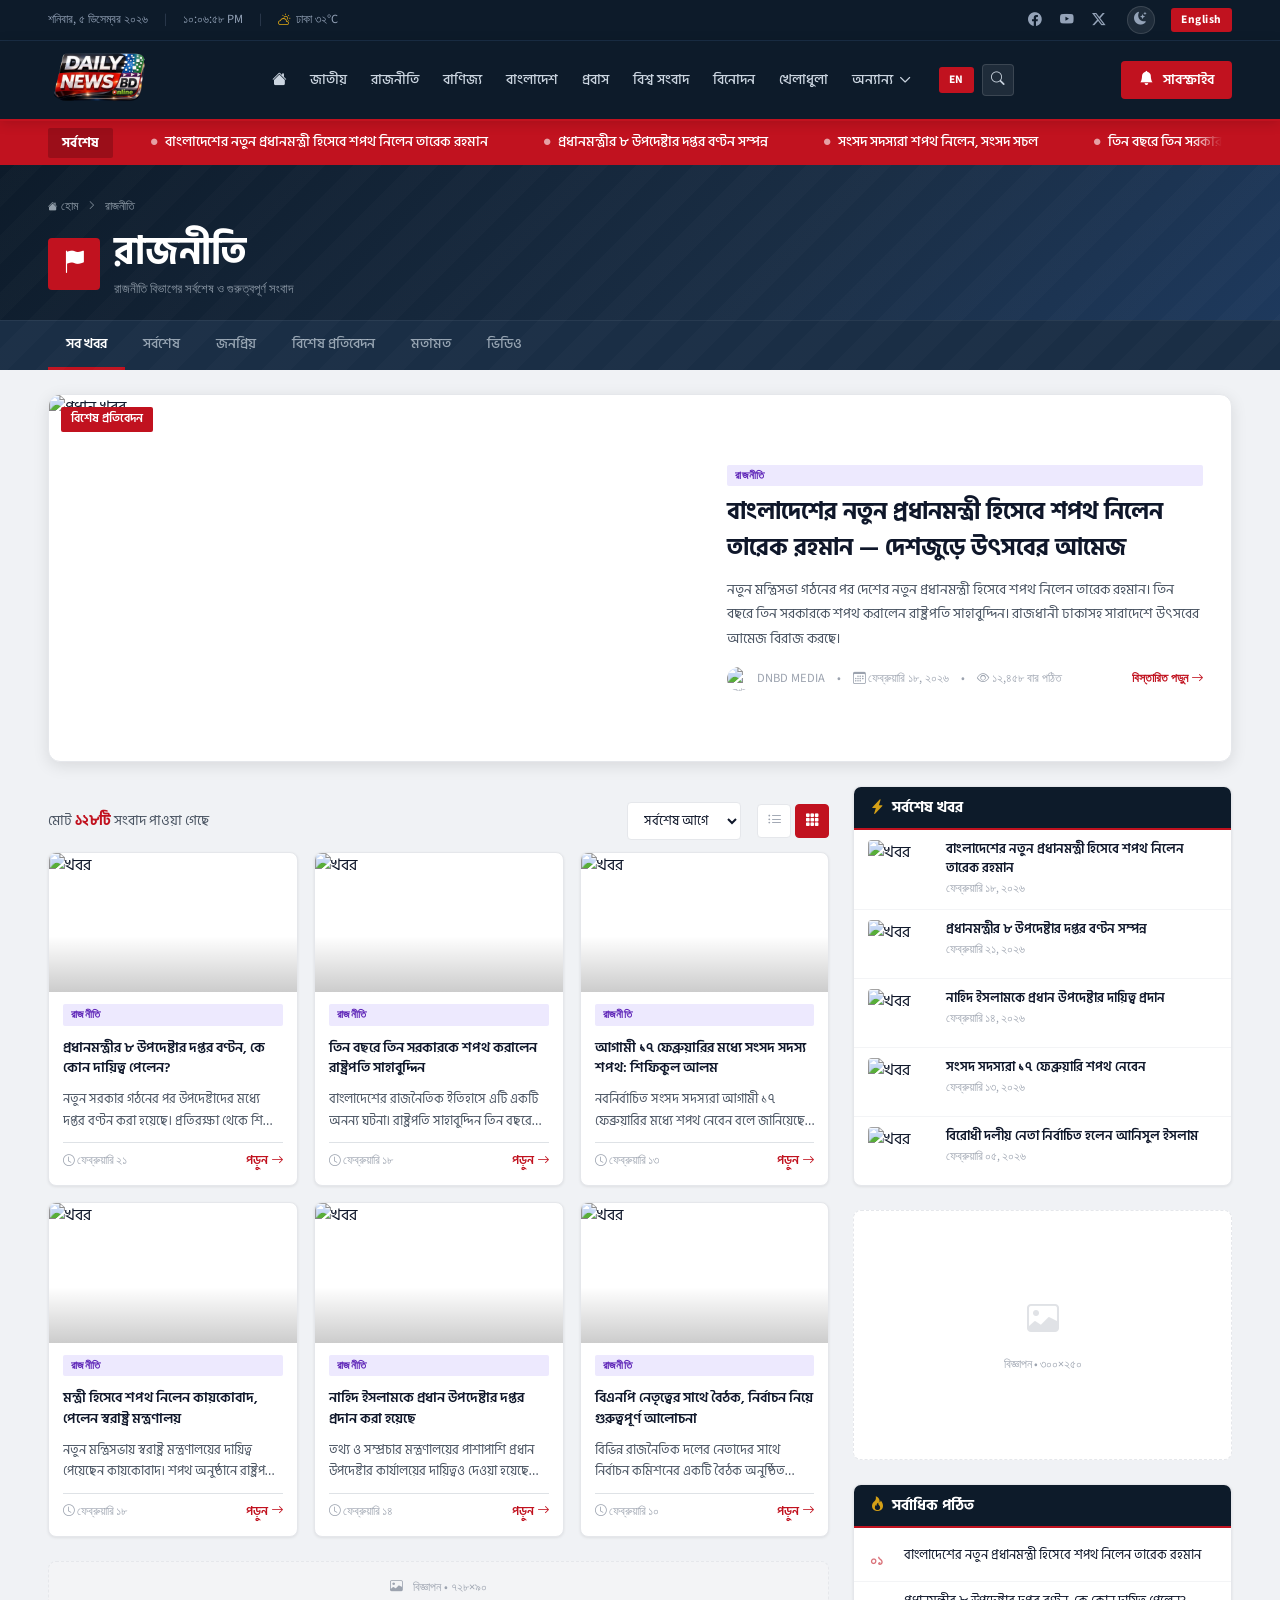
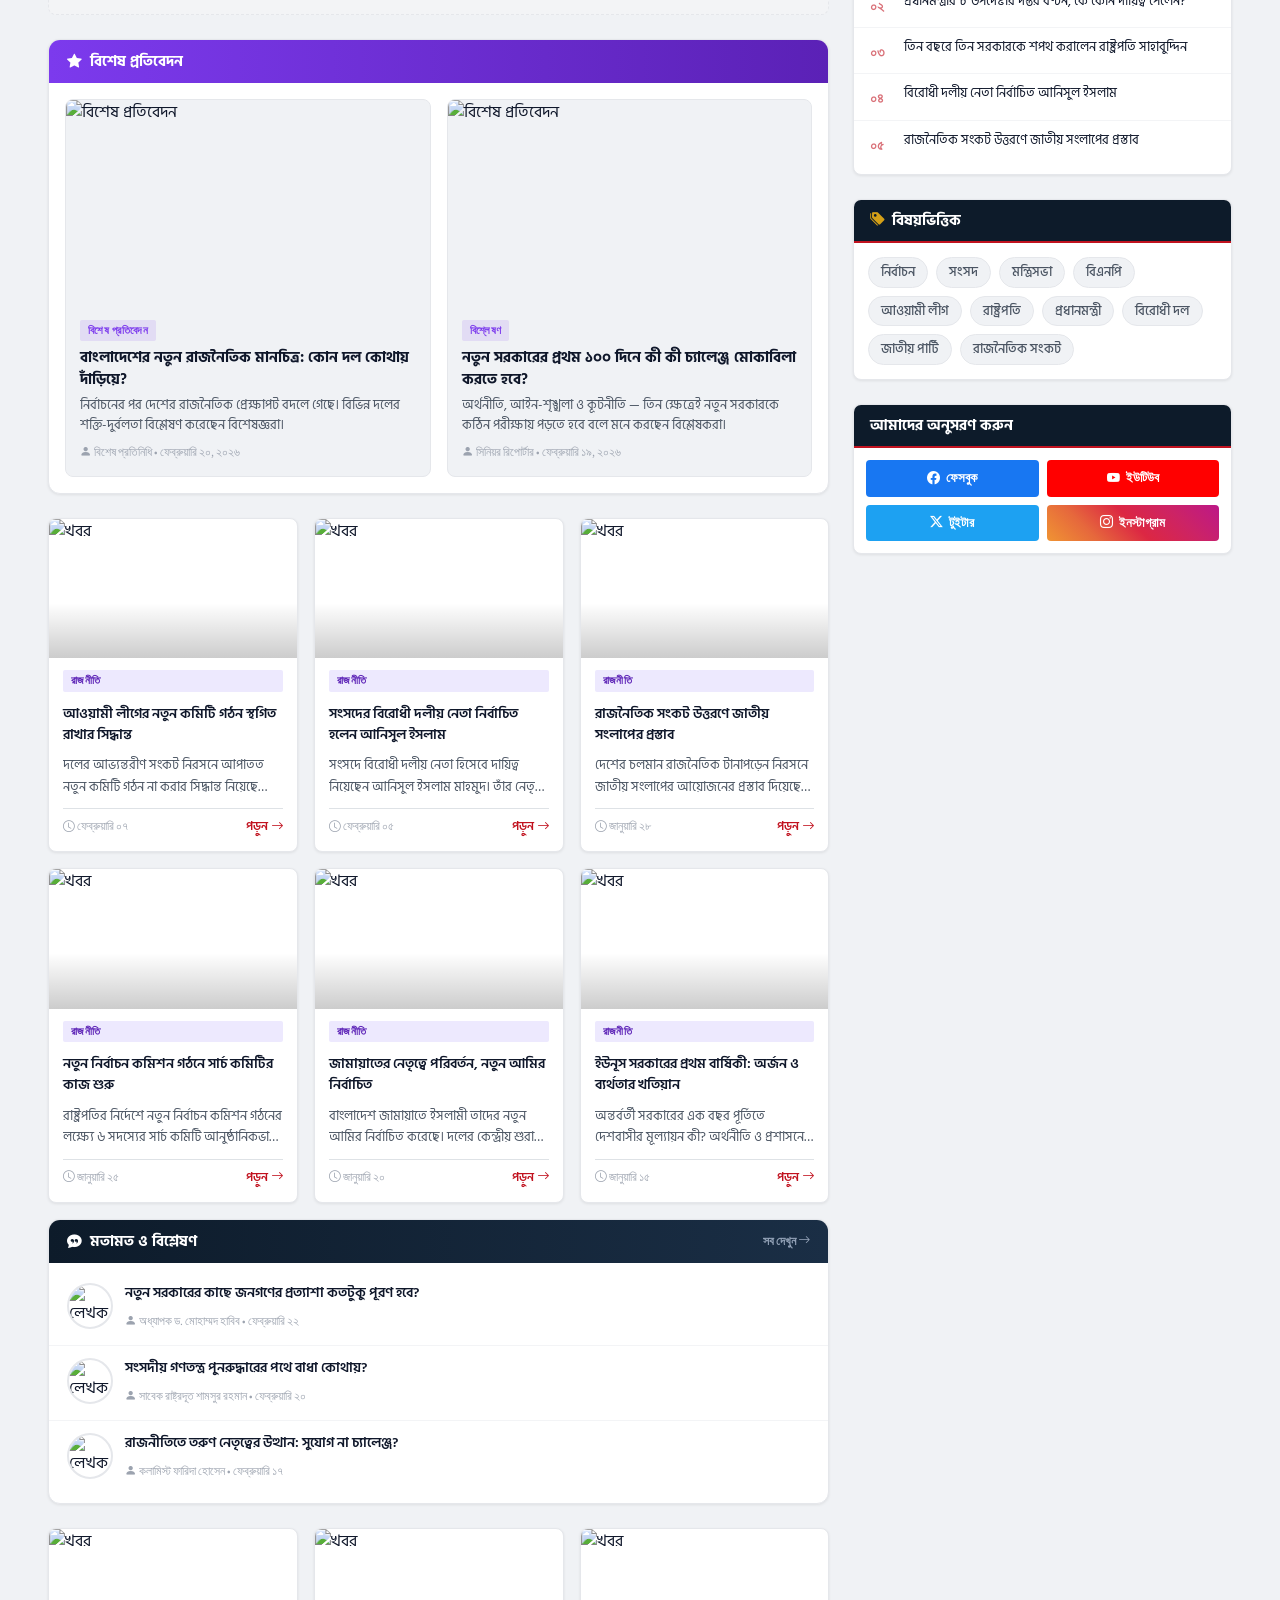
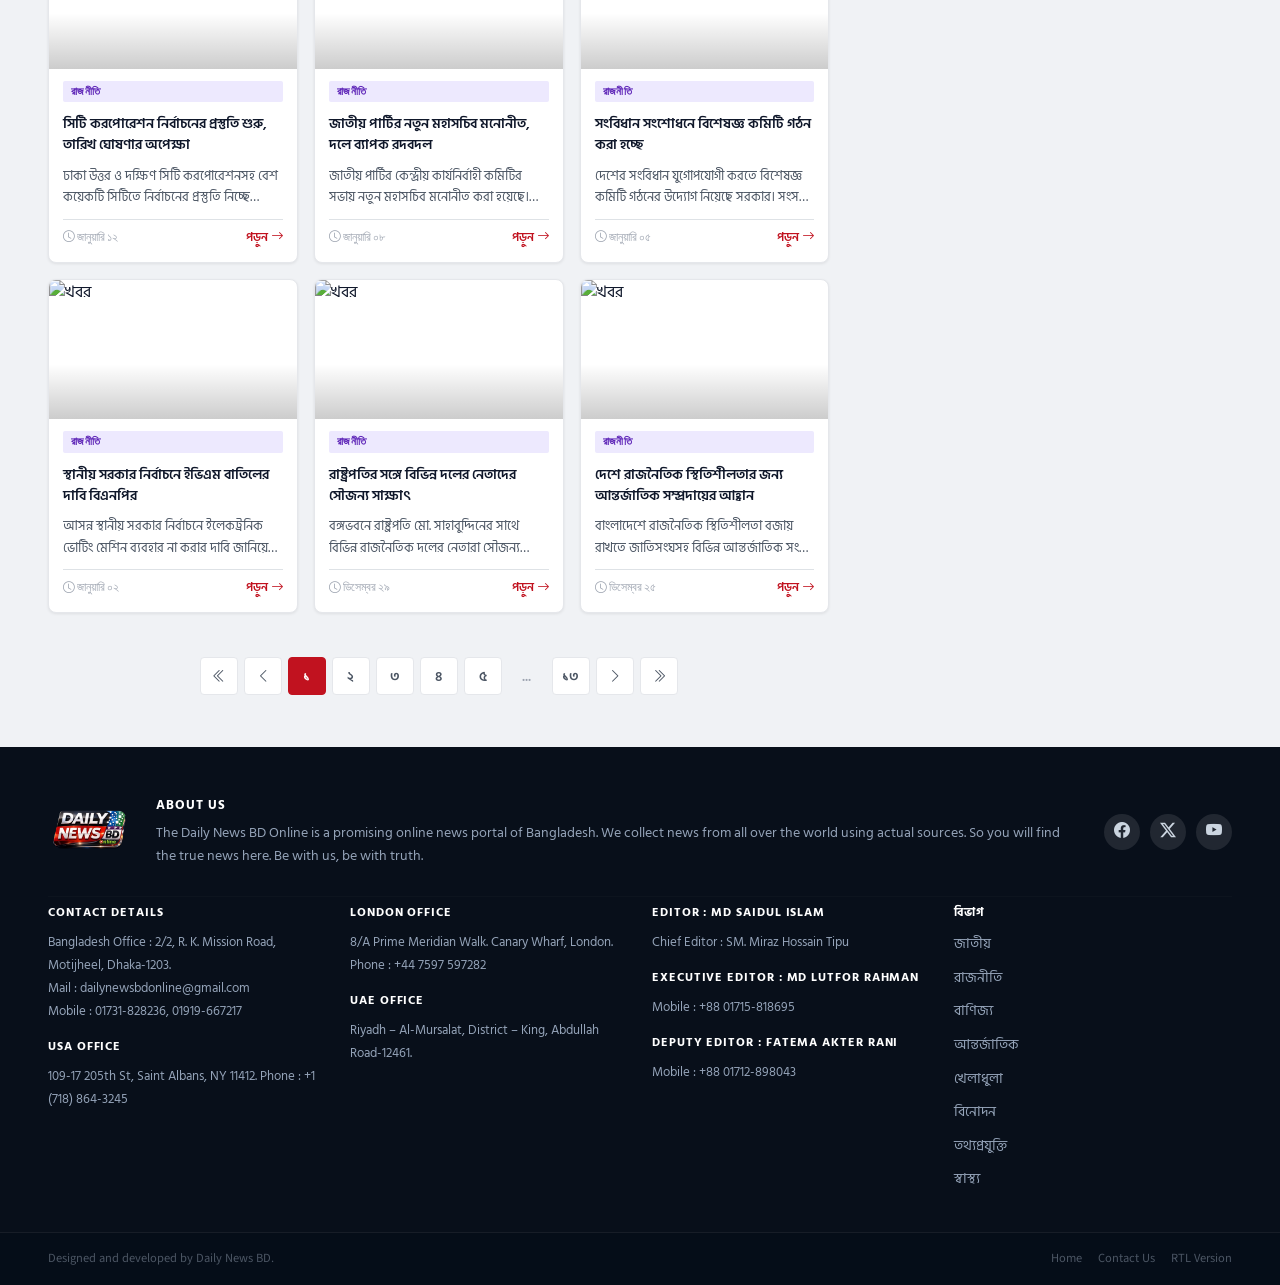
==== news-category.html @ de9fec66 "Initial Commit - Fixed things." ====
<!DOCTYPE html>
<html lang="bn" data-theme="light">
<head>
  <meta charset="UTF-8" />
  <meta name="viewport" content="width=device-width, initial-scale=1.0" />
  <title>রাজনীতি | Daily News BD</title>
  <meta name="description" content="Daily News BD - রাজনীতি বিভাগের সর্বশেষ খবর" />
  <link rel="stylesheet" href="https://cdn.jsdelivr.net/npm/bootstrap@5.3.2/dist/css/bootstrap.min.css" />
  <link rel="stylesheet" href="https://cdn.jsdelivr.net/npm/bootstrap-icons@1.11.3/font/bootstrap-icons.min.css" />
  <link rel="preconnect" href="https://fonts.googleapis.com" />
  <link rel="preconnect" href="https://fonts.gstatic.com" crossorigin />
  <link href="https://fonts.googleapis.com/css2?family=Hind+Siliguri:wght@300;400;500;600;700&family=Noto+Sans+Bengali:wght@300;400;500;600;700&family=Playfair+Display:wght@400;600;700;900&family=Source+Sans+3:wght@300;400;600;700&display=swap" rel="stylesheet" />
  <link rel="stylesheet" href="style.css" />
</head>
<body>

  <!-- ===== UTILITY BAR ===== -->
  <div class="utility-bar">
    <div class="container-fluid px-3 px-lg-5">
      <div class="d-flex justify-content-between align-items-center">
        <div class="d-flex align-items-center gap-3">
          <span class="utility-date" id="currentDate"></span>
          <span class="utility-divider d-none d-md-inline">|</span>
          <span class="utility-time d-none d-md-inline" id="currentTime"></span>
          <span class="utility-divider d-none d-md-inline">|</span>
          <span class="utility-weather d-none d-md-inline"><i class="bi bi-cloud-sun"></i> ঢাকা ৩২°C</span>
        </div>
        <div class="d-flex align-items-center gap-3">
          <div class="social-icons d-none d-sm-flex gap-2">
            <a href="https://www.facebook.com/DailyNewsBDonline" aria-label="Facebook"><i class="bi bi-facebook"></i></a>
            <a href="https://www.youtube.com/@DailyNewsBDonline" aria-label="YouTube"><i class="bi bi-youtube"></i></a>
            <a href="#" aria-label="Twitter"><i class="bi bi-twitter-x"></i></a>
          </div>
          <button class="theme-toggle" id="themeToggle" aria-label="Toggle theme">
            <i class="bi bi-moon-stars-fill" id="themeIcon"></i>
          </button>
          <a href="#english-section" class="en-btn">English</a>
        </div>
      </div>
    </div>
  </div>

  <!-- ===== HEADER + NAVBAR ===== -->
  <header class="site-header sticky-top" id="mainNav">
    <div class="container-fluid px-3 px-lg-5">
      <div class="header-inner d-flex align-items-center">
        <a href="index.html" class="logo-link">
          <img src="logo_main.png" alt="Daily News BD" class="site-logo-img" />
        </a>
        <nav class="main-nav navbar navbar-expand-lg flex-grow-1 justify-content-center">
          <div class="mobile-search-wrap d-lg-none ms-auto me-2">
            <button class="nav-search-mini" id="navSearchToggleMobile" aria-label="Toggle search"><i class="bi bi-search"></i></button>
          </div>
          <button class="navbar-toggler custom-toggler" type="button" data-bs-toggle="collapse" data-bs-target="#mainNavMenu" aria-controls="mainNavMenu" aria-expanded="false">
            <span></span><span></span><span></span>
          </button>
          <div class="collapse navbar-collapse justify-content-center" id="mainNavMenu">
            <ul class="navbar-nav align-items-lg-center">
              <li class="nav-item"><a class="nav-link" href="index.html"><i class="bi bi-house-fill"></i></a></li>
              <li class="nav-item"><a class="nav-link" href="news-category.html?cat=জাতীয়">জাতীয়</a></li>
              <li class="nav-item"><a class="nav-link" href="news-category.html?cat=রাজনীতি">রাজনীতি</a></li>
              <li class="nav-item"><a class="nav-link" href="news-category.html?cat=বাণিজ্য">বাণিজ্য</a></li>
              <li class="nav-item"><a class="nav-link" href="news-category.html?cat=বাংলাদেশ">বাংলাদেশ</a></li>
              <li class="nav-item"><a class="nav-link" href="news-category.html?cat=প্রবাস">প্রবাস</a></li>
              <li class="nav-item"><a class="nav-link" href="news-category.html?cat=বিশ্ব">বিশ্ব সংবাদ</a></li>
              <li class="nav-item"><a class="nav-link" href="news-category.html?cat=বিনোদন">বিনোদন</a></li>
              <li class="nav-item"><a class="nav-link" href="news-category.html?cat=খেলাধুলা">খেলাধুলা</a></li>
              <li class="nav-item dropdown">
                <a class="nav-link dropdown-toggle" href="#" role="button" data-bs-toggle="dropdown">অন্যান্য</a>
                <ul class="dropdown-menu custom-dropdown">
                  <li><a class="dropdown-item" href="#">তথ্যপ্রযুক্তি</a></li>
                  <li><a class="dropdown-item" href="#">স্বাস্থ্য</a></li>
                  <li><a class="dropdown-item" href="#">শিক্ষা</a></li>
                  <li><a class="dropdown-item" href="#">ধর্ম</a></li>
                  <li><hr class="dropdown-divider" /></li>
                  <li><a class="dropdown-item" href="#">মতামত</a></li>
                </ul>
              </li>
            </ul>
            <div class="nav-right-pills d-flex align-items-center gap-2 ms-lg-3">
              <a href="#" class="nav-en-pill">EN</a>
              <button class="nav-search-mini" id="navSearchToggle"><i class="bi bi-search"></i></button>
            </div>
          </div>
        </nav>
        <a href="#" class="subscribe-btn d-none d-lg-flex"><i class="bi bi-bell-fill me-1"></i> সাবস্ক্রাইব</a>
      </div>
    </div>
  </header>

  <div class="floating-search" id="floatingSearch">
    <div class="container-fluid px-3 px-lg-5">
      <div class="d-flex gap-2">
        <input type="text" class="form-control" placeholder="খবর খুঁজুন..." id="floatingSearchInput" />
        <button class="btn btn-danger" id="floatingSearchClose"><i class="bi bi-x-lg"></i></button>
      </div>
    </div>
  </div>

  <!-- ===== BREAKING BAR ===== -->
  <div class="breaking-bar">
    <div class="container-fluid px-3 px-lg-5">
      <div class="d-flex align-items-center">
        <div class="breaking-label"><span>সর্বশেষ</span></div>
        <div class="ticker-wrap">
          <div class="ticker-track" id="tickerTrack">
            <span class="ticker-item"><i class="bi bi-circle-fill"></i> <a href="#">বাংলাদেশের নতুন প্রধানমন্ত্রী হিসেবে শপথ নিলেন তারেক রহমান</a></span>
            <span class="ticker-item"><i class="bi bi-circle-fill"></i> <a href="#">প্রধানমন্ত্রীর ৮ উপদেষ্টার দপ্তর বণ্টন সম্পন্ন</a></span>
            <span class="ticker-item"><i class="bi bi-circle-fill"></i> <a href="#">সংসদ সদস্যরা শপথ নিলেন, সংসদ সচল</a></span>
            <span class="ticker-item"><i class="bi bi-circle-fill"></i> <a href="#">তিন বছরে তিন সরকারকে শপথ করালেন রাষ্ট্রপতি সাহাবুদ্দিন</a></span>
          </div>
        </div>
      </div>
    </div>
  </div>

  <!-- ===== CATEGORY HERO ===== -->
  <div class="cat-hero">
    <div class="container-fluid px-3 px-lg-5">
      <div class="cat-hero-inner">
        <nav class="cat-breadcrumb" aria-label="breadcrumb">
          <a href="index.html"><i class="bi bi-house-fill"></i> হোম</a>
          <i class="bi bi-chevron-right"></i>
          <span>রাজনীতি</span>
        </nav>
        <div class="cat-title-row">
          <div class="cat-icon-badge"><i class="bi bi-flag-fill"></i></div>
          <div>
            <h1 class="cat-title" id="catPageTitle">রাজনীতি</h1>
            <p class="cat-subtitle">রাজনীতি বিভাগের সর্বশেষ ও গুরুত্বপূর্ণ সংবাদ</p>
          </div>
        </div>
      </div>
    </div>
    <!-- Filter Tabs -->
    <div class="cat-filter-bar">
      <div class="container-fluid px-3 px-lg-5">
        <div class="filter-tabs" role="tablist">
          <button class="filter-tab active" data-filter="all">সব খবর</button>
          <button class="filter-tab" data-filter="latest">সর্বশেষ</button>
          <button class="filter-tab" data-filter="popular">জনপ্রিয়</button>
          <button class="filter-tab" data-filter="featured">বিশেষ প্রতিবেদন</button>
          <button class="filter-tab" data-filter="opinion">মতামত</button>
          <button class="filter-tab" data-filter="video">ভিডিও</button>
        </div>
      </div>
    </div>
  </div>

  <!-- ===== MAIN CONTENT ===== -->
  <main class="main-content">
    <div class="container-fluid px-3 px-lg-5 py-4">

      <!-- Featured Top Card -->
      <div class="cat-featured-card mb-4 dn-animate">
        <div class="cat-featured-img">
          <img src="https://picsum.photos/seed/catfeat1/800/450" alt="প্রধান খবর" />
          <span class="story-cat-badge">বিশেষ প্রতিবেদন</span>
        </div>
        <div class="cat-featured-body">
          <span class="story-cat-tag politics mb-2">রাজনীতি</span>
          <h2><a href="news-detail.html">বাংলাদেশের নতুন প্রধানমন্ত্রী হিসেবে শপথ নিলেন তারেক রহমান — দেশজুড়ে উৎসবের আমেজ</a></h2>
          <p>নতুন মন্ত্রিসভা গঠনের পর দেশের নতুন প্রধানমন্ত্রী হিসেবে শপথ নিলেন তারেক রহমান। তিন বছরে তিন সরকারকে শপথ করালেন রাষ্ট্রপতি সাহাবুদ্দিন। রাজধানী ঢাকাসহ সারাদেশে উৎসবের আমেজ বিরাজ করছে।</p>
          <div class="cat-featured-meta">
            <div class="author-chip">
              <img src="https://picsum.photos/seed/auth1/40/40" alt="লেখক" />
              <span>DNBD MEDIA</span>
            </div>
            <span class="dot-sep">•</span>
            <span><i class="bi bi-calendar3"></i> ফেব্রুয়ারি ১৮, ২০২৬</span>
            <span class="dot-sep">•</span>
            <span><i class="bi bi-eye"></i> ১২,৪৫৮ বার পঠিত</span>
            <a href="news-detail.html" class="read-link ms-auto">বিস্তারিত পড়ুন <i class="bi bi-arrow-right"></i></a>
          </div>
        </div>
      </div>

      <div class="row g-4">
        <!-- Main Content Column -->
        <div class="col-lg-8">

          <!-- Sort / View toggle bar -->
          <div class="sort-bar">
            <div class="sort-bar-left">মোট <strong>১২৮টি</strong> সংবাদ পাওয়া গেছে</div>
            <div class="d-flex align-items-center gap-3">
              <select class="sort-select" id="sortSelect">
                <option value="newest">সর্বশেষ আগে</option>
                <option value="oldest">পুরনো আগে</option>
                <option value="popular">সর্বাধিক পঠিত</option>
              </select>
              <div class="view-toggle">
                <button class="view-btn" id="listViewBtn" title="তালিকা দেখুন"><i class="bi bi-list-ul"></i></button>
                <button class="view-btn active" id="gridViewBtn" title="গ্রিড দেখুন"><i class="bi bi-grid-3x3-gap-fill"></i></button>
              </div>
            </div>
          </div>

          <!-- NEWS GRID — default grid view -->
          <div class="news-grid-area" id="newsGridArea">

            <!-- Grid View -->
            <div class="row g-3" id="gridViewContainer">

              <!-- Card 1 -->
              <div class="col-12 col-sm-6 col-xl-4">
                <div class="news-card v-card h-100">
                  <div class="news-card-img"><img src="https://picsum.photos/seed/cg1/400/260" alt="খবর" /></div>
                  <div class="news-card-body">
                    <span class="story-cat-tag politics mb-1 d-inline-block">রাজনীতি</span>
                    <h4><a href="news-detail.html">প্রধানমন্ত্রীর ৮ উপদেষ্টার দপ্তর বণ্টন, কে কোন দায়িত্ব পেলেন?</a></h4>
                    <p class="cat-card-excerpt">নতুন সরকার গঠনের পর উপদেষ্টাদের মধ্যে দপ্তর বণ্টন করা হয়েছে। প্রতিরক্ষা থেকে শিক্ষা পর্যন্ত সব মন্ত্রণালয়ের দায়িত্ব বিভাজন স্পষ্ট হয়েছে।</p>
                    <div class="d-flex justify-content-between align-items-center mt-auto pt-2 border-top">
                      <span class="story-time"><i class="bi bi-clock"></i> ফেব্রুয়ারি ২১</span>
                      <a href="news-detail.html" class="read-link">পড়ুন <i class="bi bi-arrow-right"></i></a>
                    </div>
                  </div>
                </div>
              </div>

              <!-- Card 2 -->
              <div class="col-12 col-sm-6 col-xl-4">
                <div class="news-card v-card h-100">
                  <div class="news-card-img"><img src="https://picsum.photos/seed/cg2/400/260" alt="খবর" /></div>
                  <div class="news-card-body">
                    <span class="story-cat-tag politics mb-1 d-inline-block">রাজনীতি</span>
                    <h4><a href="news-detail.html">তিন বছরে তিন সরকারকে শপথ করালেন রাষ্ট্রপতি সাহাবুদ্দিন</a></h4>
                    <p class="cat-card-excerpt">বাংলাদেশের রাজনৈতিক ইতিহাসে এটি একটি অনন্য ঘটনা। রাষ্ট্রপতি সাহাবুদ্দিন তিন বছরে তৃতীয়বার নতুন সরকারকে শপথ গ্রহণ করালেন।</p>
                    <div class="d-flex justify-content-between align-items-center mt-auto pt-2 border-top">
                      <span class="story-time"><i class="bi bi-clock"></i> ফেব্রুয়ারি ১৮</span>
                      <a href="news-detail.html" class="read-link">পড়ুন <i class="bi bi-arrow-right"></i></a>
                    </div>
                  </div>
                </div>
              </div>

              <!-- Card 3 -->
              <div class="col-12 col-sm-6 col-xl-4">
                <div class="news-card v-card h-100">
                  <div class="news-card-img"><img src="https://picsum.photos/seed/cg3/400/260" alt="খবর" /></div>
                  <div class="news-card-body">
                    <span class="story-cat-tag politics mb-1 d-inline-block">রাজনীতি</span>
                    <h4><a href="news-detail.html">আগামী ১৭ ফেব্রুয়ারির মধ্যে সংসদ সদস্য শপথ: শিফিকুল আলম</a></h4>
                    <p class="cat-card-excerpt">নবনির্বাচিত সংসদ সদস্যরা আগামী ১৭ ফেব্রুয়ারির মধ্যে শপথ নেবেন বলে জানিয়েছেন নির্বাচন কমিশনার শিফিকুল আলম।</p>
                    <div class="d-flex justify-content-between align-items-center mt-auto pt-2 border-top">
                      <span class="story-time"><i class="bi bi-clock"></i> ফেব্রুয়ারি ১৩</span>
                      <a href="news-detail.html" class="read-link">পড়ুন <i class="bi bi-arrow-right"></i></a>
                    </div>
                  </div>
                </div>
              </div>

              <!-- Card 4 -->
              <div class="col-12 col-sm-6 col-xl-4">
                <div class="news-card v-card h-100">
                  <div class="news-card-img"><img src="https://picsum.photos/seed/cg4/400/260" alt="খবর" /></div>
                  <div class="news-card-body">
                    <span class="story-cat-tag politics mb-1 d-inline-block">রাজনীতি</span>
                    <h4><a href="news-detail.html">মন্ত্রী হিসেবে শপথ নিলেন কায়কোবাদ, পেলেন স্বরাষ্ট্র মন্ত্রণালয়</a></h4>
                    <p class="cat-card-excerpt">নতুন মন্ত্রিসভায় স্বরাষ্ট্র মন্ত্রণালয়ের দায়িত্ব পেয়েছেন কায়কোবাদ। শপথ অনুষ্ঠানে রাষ্ট্রপতি সাহাবুদ্দিন তাঁকে শপথবাক্য পাঠ করান।</p>
                    <div class="d-flex justify-content-between align-items-center mt-auto pt-2 border-top">
                      <span class="story-time"><i class="bi bi-clock"></i> ফেব্রুয়ারি ১৮</span>
                      <a href="news-detail.html" class="read-link">পড়ুন <i class="bi bi-arrow-right"></i></a>
                    </div>
                  </div>
                </div>
              </div>

              <!-- Card 5 -->
              <div class="col-12 col-sm-6 col-xl-4">
                <div class="news-card v-card h-100">
                  <div class="news-card-img"><img src="https://picsum.photos/seed/cg5/400/260" alt="খবর" /></div>
                  <div class="news-card-body">
                    <span class="story-cat-tag politics mb-1 d-inline-block">রাজনীতি</span>
                    <h4><a href="news-detail.html">নাহিদ ইসলামকে প্রধান উপদেষ্টার দপ্তর প্রদান করা হয়েছে</a></h4>
                    <p class="cat-card-excerpt">তথ্য ও সম্প্রচার মন্ত্রণালয়ের পাশাপাশি প্রধান উপদেষ্টার কার্যালয়ের দায়িত্বও দেওয়া হয়েছে নাহিদ ইসলামকে।</p>
                    <div class="d-flex justify-content-between align-items-center mt-auto pt-2 border-top">
                      <span class="story-time"><i class="bi bi-clock"></i> ফেব্রুয়ারি ১৪</span>
                      <a href="news-detail.html" class="read-link">পড়ুন <i class="bi bi-arrow-right"></i></a>
                    </div>
                  </div>
                </div>
              </div>

              <!-- Card 6 -->
              <div class="col-12 col-sm-6 col-xl-4">
                <div class="news-card v-card h-100">
                  <div class="news-card-img"><img src="https://picsum.photos/seed/cg6/400/260" alt="খবর" /></div>
                  <div class="news-card-body">
                    <span class="story-cat-tag politics mb-1 d-inline-block">রাজনীতি</span>
                    <h4><a href="news-detail.html">বিএনপি নেতৃত্বের সাথে বৈঠক, নির্বাচন নিয়ে গুরুত্বপূর্ণ আলোচনা</a></h4>
                    <p class="cat-card-excerpt">বিভিন্ন রাজনৈতিক দলের নেতাদের সাথে নির্বাচন কমিশনের একটি বৈঠক অনুষ্ঠিত হয়েছে। সুষ্ঠু নির্বাচনের রোডম্যাপ নিয়ে বিস্তারিত আলোচনা হয়।</p>
                    <div class="d-flex justify-content-between align-items-center mt-auto pt-2 border-top">
                      <span class="story-time"><i class="bi bi-clock"></i> ফেব্রুয়ারি ১০</span>
                      <a href="news-detail.html" class="read-link">পড়ুন <i class="bi bi-arrow-right"></i></a>
                    </div>
                  </div>
                </div>
              </div>
            </div><!-- /row grid first 6 -->

            <!-- ===== INLINE BANNER AD ===== -->
            <div class="inline-ad-banner my-4">
              <i class="bi bi-image me-2"></i> বিজ্ঞাপন • ৭২৮×৯০
            </div>

            <!-- ===== SPECIAL REPORT STRIP ===== -->
            <div class="special-strip mb-4">
              <div class="special-strip-header">
                <i class="bi bi-star-fill"></i> বিশেষ প্রতিবেদন
              </div>
              <div class="special-strip-body">
                <div class="row g-3">
                  <div class="col-md-6">
                    <div class="special-report-card">
                      <div class="sr-img"><img src="https://picsum.photos/seed/sr1/400/220" alt="বিশেষ প্রতিবেদন" /></div>
                      <div class="sr-body">
                        <span class="sr-badge">বিশেষ প্রতিবেদন</span>
                        <h4><a href="news-detail.html">বাংলাদেশের নতুন রাজনৈতিক মানচিত্র: কোন দল কোথায় দাঁড়িয়ে?</a></h4>
                        <p>নির্বাচনের পর দেশের রাজনৈতিক প্রেক্ষাপট বদলে গেছে। বিভিন্ন দলের শক্তি-দুর্বলতা বিশ্লেষণ করেছেন বিশেষজ্ঞরা।</p>
                        <div class="sr-meta"><i class="bi bi-person-fill"></i> বিশেষ প্রতিনিধি <span class="dot-sep">•</span> ফেব্রুয়ারি ২০, ২০২৬</div>
                      </div>
                    </div>
                  </div>
                  <div class="col-md-6">
                    <div class="special-report-card">
                      <div class="sr-img"><img src="https://picsum.photos/seed/sr2/400/220" alt="বিশেষ প্রতিবেদন" /></div>
                      <div class="sr-body">
                        <span class="sr-badge">বিশ্লেষণ</span>
                        <h4><a href="news-detail.html">নতুন সরকারের প্রথম ১০০ দিনে কী কী চ্যালেঞ্জ মোকাবিলা করতে হবে?</a></h4>
                        <p>অর্থনীতি, আইন-শৃঙ্খলা ও কূটনীতি — তিন ক্ষেত্রেই নতুন সরকারকে কঠিন পরীক্ষায় পড়তে হবে বলে মনে করছেন বিশ্লেষকরা।</p>
                        <div class="sr-meta"><i class="bi bi-person-fill"></i> সিনিয়র রিপোর্টার <span class="dot-sep">•</span> ফেব্রুয়ারি ১৯, ২০২৬</div>
                      </div>
                    </div>
                  </div>
                </div>
              </div>
            </div>

            <!-- ===== SECOND GRID ROW (Cards 7–12) ===== -->
            <div class="row g-3 mb-3" id="gridViewContainer2">

              <!-- Card 7 -->
              <div class="col-12 col-sm-6 col-xl-4">
                <div class="news-card v-card h-100">
                  <div class="news-card-img"><img src="https://picsum.photos/seed/cg7/400/260" alt="খবর" /></div>
                  <div class="news-card-body">
                    <span class="story-cat-tag politics mb-1 d-inline-block">রাজনীতি</span>
                    <h4><a href="news-detail.html">আওয়ামী লীগের নতুন কমিটি গঠন স্থগিত রাখার সিদ্ধান্ত</a></h4>
                    <p class="cat-card-excerpt">দলের আভ্যন্তরীণ সংকট নিরসনে আপাতত নতুন কমিটি গঠন না করার সিদ্ধান্ত নিয়েছে আওয়ামী লীগের কেন্দ্রীয় কর্মপরিষদ।</p>
                    <div class="d-flex justify-content-between align-items-center mt-auto pt-2 border-top">
                      <span class="story-time"><i class="bi bi-clock"></i> ফেব্রুয়ারি ০৭</span>
                      <a href="news-detail.html" class="read-link">পড়ুন <i class="bi bi-arrow-right"></i></a>
                    </div>
                  </div>
                </div>
              </div>

              <!-- Card 8 -->
              <div class="col-12 col-sm-6 col-xl-4">
                <div class="news-card v-card h-100">
                  <div class="news-card-img"><img src="https://picsum.photos/seed/cg8/400/260" alt="খবর" /></div>
                  <div class="news-card-body">
                    <span class="story-cat-tag politics mb-1 d-inline-block">রাজনীতি</span>
                    <h4><a href="news-detail.html">সংসদের বিরোধী দলীয় নেতা নির্বাচিত হলেন আনিসুল ইসলাম</a></h4>
                    <p class="cat-card-excerpt">সংসদে বিরোধী দলীয় নেতা হিসেবে দায়িত্ব নিয়েছেন আনিসুল ইসলাম মাহমুদ। তাঁর নেতৃত্বে সংসদে শক্তিশালী বিরোধিতার আশা করছে দল।</p>
                    <div class="d-flex justify-content-between align-items-center mt-auto pt-2 border-top">
                      <span class="story-time"><i class="bi bi-clock"></i> ফেব্রুয়ারি ০৫</span>
                      <a href="news-detail.html" class="read-link">পড়ুন <i class="bi bi-arrow-right"></i></a>
                    </div>
                  </div>
                </div>
              </div>

              <!-- Card 9 -->
              <div class="col-12 col-sm-6 col-xl-4">
                <div class="news-card v-card h-100">
                  <div class="news-card-img"><img src="https://picsum.photos/seed/cg9/400/260" alt="খবর" /></div>
                  <div class="news-card-body">
                    <span class="story-cat-tag politics mb-1 d-inline-block">রাজনীতি</span>
                    <h4><a href="news-detail.html">রাজনৈতিক সংকট উত্তরণে জাতীয় সংলাপের প্রস্তাব</a></h4>
                    <p class="cat-card-excerpt">দেশের চলমান রাজনৈতিক টানাপড়েন নিরসনে জাতীয় সংলাপের আয়োজনের প্রস্তাব দিয়েছে সুশীল সমাজের বিভিন্ন সংগঠন।</p>
                    <div class="d-flex justify-content-between align-items-center mt-auto pt-2 border-top">
                      <span class="story-time"><i class="bi bi-clock"></i> জানুয়ারি ২৮</span>
                      <a href="news-detail.html" class="read-link">পড়ুন <i class="bi bi-arrow-right"></i></a>
                    </div>
                  </div>
                </div>
              </div>

              <!-- Card 10 -->
              <div class="col-12 col-sm-6 col-xl-4">
                <div class="news-card v-card h-100">
                  <div class="news-card-img"><img src="https://picsum.photos/seed/cg10/400/260" alt="খবর" /></div>
                  <div class="news-card-body">
                    <span class="story-cat-tag politics mb-1 d-inline-block">রাজনীতি</span>
                    <h4><a href="news-detail.html">নতুন নির্বাচন কমিশন গঠনে সার্চ কমিটির কাজ শুরু</a></h4>
                    <p class="cat-card-excerpt">রাষ্ট্রপতির নির্দেশে নতুন নির্বাচন কমিশন গঠনের লক্ষ্যে ৬ সদস্যের সার্চ কমিটি আনুষ্ঠানিকভাবে কাজ শুরু করেছে।</p>
                    <div class="d-flex justify-content-between align-items-center mt-auto pt-2 border-top">
                      <span class="story-time"><i class="bi bi-clock"></i> জানুয়ারি ২৫</span>
                      <a href="news-detail.html" class="read-link">পড়ুন <i class="bi bi-arrow-right"></i></a>
                    </div>
                  </div>
                </div>
              </div>

              <!-- Card 11 -->
              <div class="col-12 col-sm-6 col-xl-4">
                <div class="news-card v-card h-100">
                  <div class="news-card-img"><img src="https://picsum.photos/seed/cg11/400/260" alt="খবর" /></div>
                  <div class="news-card-body">
                    <span class="story-cat-tag politics mb-1 d-inline-block">রাজনীতি</span>
                    <h4><a href="news-detail.html">জামায়াতের নেতৃত্বে পরিবর্তন, নতুন আমির নির্বাচিত</a></h4>
                    <p class="cat-card-excerpt">বাংলাদেশ জামায়াতে ইসলামী তাদের নতুন আমির নির্বাচিত করেছে। দলের কেন্দ্রীয় শুরা সভায় এই সিদ্ধান্ত গৃহীত হয়।</p>
                    <div class="d-flex justify-content-between align-items-center mt-auto pt-2 border-top">
                      <span class="story-time"><i class="bi bi-clock"></i> জানুয়ারি ২০</span>
                      <a href="news-detail.html" class="read-link">পড়ুন <i class="bi bi-arrow-right"></i></a>
                    </div>
                  </div>
                </div>
              </div>

              <!-- Card 12 -->
              <div class="col-12 col-sm-6 col-xl-4">
                <div class="news-card v-card h-100">
                  <div class="news-card-img"><img src="https://picsum.photos/seed/cg12/400/260" alt="খবর" /></div>
                  <div class="news-card-body">
                    <span class="story-cat-tag politics mb-1 d-inline-block">রাজনীতি</span>
                    <h4><a href="news-detail.html">ইউনূস সরকারের প্রথম বার্ষিকী: অর্জন ও ব্যর্থতার খতিয়ান</a></h4>
                    <p class="cat-card-excerpt">অন্তর্বর্তী সরকারের এক বছর পূর্তিতে দেশবাসীর মূল্যায়ন কী? অর্থনীতি ও প্রশাসনে কতটা এগিয়েছে তারা?</p>
                    <div class="d-flex justify-content-between align-items-center mt-auto pt-2 border-top">
                      <span class="story-time"><i class="bi bi-clock"></i> জানুয়ারি ১৫</span>
                      <a href="news-detail.html" class="read-link">পড়ুন <i class="bi bi-arrow-right"></i></a>
                    </div>
                  </div>
                </div>
              </div>
            </div><!-- /second grid row -->

            <!-- ===== OPINION STRIP ===== -->
            <div class="opinion-strip mb-4">
              <div class="opinion-strip-header">
                <i class="bi bi-chat-quote-fill"></i> মতামত ও বিশ্লেষণ
                <a href="news-category.html?cat=মতামত" class="ms-auto see-all-sm">সব দেখুন <i class="bi bi-arrow-right"></i></a>
              </div>
              <div class="opinion-strip-list">
                <div class="opinion-strip-item">
                  <img src="https://picsum.photos/seed/op1/60/60" alt="লেখক" />
                  <div>
                    <h5><a href="news-detail.html">নতুন সরকারের কাছে জনগণের প্রত্যাশা কতটুকু পূরণ হবে?</a></h5>
                    <span><i class="bi bi-person-fill"></i> অধ্যাপক ড. মোহাম্মদ হাবিব <span class="dot-sep">•</span> ফেব্রুয়ারি ২২</span>
                  </div>
                </div>
                <div class="opinion-strip-item">
                  <img src="https://picsum.photos/seed/op2/60/60" alt="লেখক" />
                  <div>
                    <h5><a href="news-detail.html">সংসদীয় গণতন্ত্র পুনরুদ্ধারের পথে বাধা কোথায়?</a></h5>
                    <span><i class="bi bi-person-fill"></i> সাবেক রাষ্ট্রদূত শামসুর রহমান <span class="dot-sep">•</span> ফেব্রুয়ারি ২০</span>
                  </div>
                </div>
                <div class="opinion-strip-item">
                  <img src="https://picsum.photos/seed/op3/60/60" alt="লেখক" />
                  <div>
                    <h5><a href="news-detail.html">রাজনীতিতে তরুণ নেতৃত্বের উত্থান: সুযোগ না চ্যালেঞ্জ?</a></h5>
                    <span><i class="bi bi-person-fill"></i> কলামিস্ট ফারিদা হোসেন <span class="dot-sep">•</span> ফেব্রুয়ারি ১৭</span>
                  </div>
                </div>
              </div>
            </div>

            <!-- ===== THIRD GRID ROW (Cards 13–18) ===== -->
            <div class="row g-3 mb-3">

              <!-- Card 13 -->
              <div class="col-12 col-sm-6 col-xl-4">
                <div class="news-card v-card h-100">
                  <div class="news-card-img"><img src="https://picsum.photos/seed/cg13/400/260" alt="খবর" /></div>
                  <div class="news-card-body">
                    <span class="story-cat-tag politics mb-1 d-inline-block">রাজনীতি</span>
                    <h4><a href="news-detail.html">সিটি করপোরেশন নির্বাচনের প্রস্তুতি শুরু, তারিখ ঘোষণার অপেক্ষা</a></h4>
                    <p class="cat-card-excerpt">ঢাকা উত্তর ও দক্ষিণ সিটি করপোরেশনসহ বেশ কয়েকটি সিটিতে নির্বাচনের প্রস্তুতি নিচ্ছে নির্বাচন কমিশন।</p>
                    <div class="d-flex justify-content-between align-items-center mt-auto pt-2 border-top">
                      <span class="story-time"><i class="bi bi-clock"></i> জানুয়ারি ১২</span>
                      <a href="news-detail.html" class="read-link">পড়ুন <i class="bi bi-arrow-right"></i></a>
                    </div>
                  </div>
                </div>
              </div>

              <!-- Card 14 -->
              <div class="col-12 col-sm-6 col-xl-4">
                <div class="news-card v-card h-100">
                  <div class="news-card-img"><img src="https://picsum.photos/seed/cg14/400/260" alt="খবর" /></div>
                  <div class="news-card-body">
                    <span class="story-cat-tag politics mb-1 d-inline-block">রাজনীতি</span>
                    <h4><a href="news-detail.html">জাতীয় পার্টির নতুন মহাসচিব মনোনীত, দলে ব্যাপক রদবদল</a></h4>
                    <p class="cat-card-excerpt">জাতীয় পার্টির কেন্দ্রীয় কার্যনির্বাহী কমিটির সভায় নতুন মহাসচিব মনোনীত করা হয়েছে। দলের ভেতরে ব্যাপক পরিবর্তন আসছে।</p>
                    <div class="d-flex justify-content-between align-items-center mt-auto pt-2 border-top">
                      <span class="story-time"><i class="bi bi-clock"></i> জানুয়ারি ০৮</span>
                      <a href="news-detail.html" class="read-link">পড়ুন <i class="bi bi-arrow-right"></i></a>
                    </div>
                  </div>
                </div>
              </div>

              <!-- Card 15 -->
              <div class="col-12 col-sm-6 col-xl-4">
                <div class="news-card v-card h-100">
                  <div class="news-card-img"><img src="https://picsum.photos/seed/cg15/400/260" alt="খবর" /></div>
                  <div class="news-card-body">
                    <span class="story-cat-tag politics mb-1 d-inline-block">রাজনীতি</span>
                    <h4><a href="news-detail.html">সংবিধান সংশোধনে বিশেষজ্ঞ কমিটি গঠন করা হচ্ছে</a></h4>
                    <p class="cat-card-excerpt">দেশের সংবিধান যুগোপযোগী করতে বিশেষজ্ঞ কমিটি গঠনের উদ্যোগ নিয়েছে সরকার। সংসদে এ বিষয়ে বিস্তারিত আলোচনা হবে।</p>
                    <div class="d-flex justify-content-between align-items-center mt-auto pt-2 border-top">
                      <span class="story-time"><i class="bi bi-clock"></i> জানুয়ারি ০৫</span>
                      <a href="news-detail.html" class="read-link">পড়ুন <i class="bi bi-arrow-right"></i></a>
                    </div>
                  </div>
                </div>
              </div>

              <!-- Card 16 -->
              <div class="col-12 col-sm-6 col-xl-4">
                <div class="news-card v-card h-100">
                  <div class="news-card-img"><img src="https://picsum.photos/seed/cg16/400/260" alt="খবর" /></div>
                  <div class="news-card-body">
                    <span class="story-cat-tag politics mb-1 d-inline-block">রাজনীতি</span>
                    <h4><a href="news-detail.html">স্থানীয় সরকার নির্বাচনে ইভিএম বাতিলের দাবি বিএনপির</a></h4>
                    <p class="cat-card-excerpt">আসন্ন স্থানীয় সরকার নির্বাচনে ইলেকট্রনিক ভোটিং মেশিন ব্যবহার না করার দাবি জানিয়েছে বিএনপি।</p>
                    <div class="d-flex justify-content-between align-items-center mt-auto pt-2 border-top">
                      <span class="story-time"><i class="bi bi-clock"></i> জানুয়ারি ০২</span>
                      <a href="news-detail.html" class="read-link">পড়ুন <i class="bi bi-arrow-right"></i></a>
                    </div>
                  </div>
                </div>
              </div>

              <!-- Card 17 -->
              <div class="col-12 col-sm-6 col-xl-4">
                <div class="news-card v-card h-100">
                  <div class="news-card-img"><img src="https://picsum.photos/seed/cg17/400/260" alt="খবর" /></div>
                  <div class="news-card-body">
                    <span class="story-cat-tag politics mb-1 d-inline-block">রাজনীতি</span>
                    <h4><a href="news-detail.html">রাষ্ট্রপতির সঙ্গে বিভিন্ন দলের নেতাদের সৌজন্য সাক্ষাৎ</a></h4>
                    <p class="cat-card-excerpt">বঙ্গভবনে রাষ্ট্রপতি মো. সাহাবুদ্দিনের সাথে বিভিন্ন রাজনৈতিক দলের নেতারা সৌজন্য সাক্ষাৎ করেছেন।</p>
                    <div class="d-flex justify-content-between align-items-center mt-auto pt-2 border-top">
                      <span class="story-time"><i class="bi bi-clock"></i> ডিসেম্বর ২৯</span>
                      <a href="news-detail.html" class="read-link">পড়ুন <i class="bi bi-arrow-right"></i></a>
                    </div>
                  </div>
                </div>
              </div>

              <!-- Card 18 -->
              <div class="col-12 col-sm-6 col-xl-4">
                <div class="news-card v-card h-100">
                  <div class="news-card-img"><img src="https://picsum.photos/seed/cg18/400/260" alt="খবর" /></div>
                  <div class="news-card-body">
                    <span class="story-cat-tag politics mb-1 d-inline-block">রাজনীতি</span>
                    <h4><a href="news-detail.html">দেশে রাজনৈতিক স্থিতিশীলতার জন্য আন্তর্জাতিক সম্প্রদায়ের আহ্বান</a></h4>
                    <p class="cat-card-excerpt">বাংলাদেশে রাজনৈতিক স্থিতিশীলতা বজায় রাখতে জাতিসংঘসহ বিভিন্ন আন্তর্জাতিক সংস্থা আহ্বান জানিয়েছে।</p>
                    <div class="d-flex justify-content-between align-items-center mt-auto pt-2 border-top">
                      <span class="story-time"><i class="bi bi-clock"></i> ডিসেম্বর ২৫</span>
                      <a href="news-detail.html" class="read-link">পড়ুন <i class="bi bi-arrow-right"></i></a>
                    </div>
                  </div>
                </div>
              </div>
            </div><!-- /third grid row -->

            <!-- List View (hidden by default) -->
            <div class="d-flex flex-column gap-3" id="listViewContainer" style="display:none!important">
              <div class="news-list-card">
                <div class="news-list-img"><img src="https://picsum.photos/seed/cl1/300/180" alt="খবর" /></div>
                <div class="news-list-body">
                  <span class="story-cat-tag politics mb-2 d-inline-block">রাজনীতি</span>
                  <h3><a href="news-detail.html">প্রধানমন্ত্রীর ৮ উপদেষ্টার দপ্তর বণ্টন, কে কোন দায়িত্ব পেলেন?</a></h3>
                  <p>নতুন সরকার গঠনের পর উপদেষ্টাদের মধ্যে দপ্তর বণ্টন করা হয়েছে। প্রতিরক্ষা থেকে শিক্ষা পর্যন্ত সব মন্ত্রণালয়ের দায়িত্ব বিভাজন স্পষ্ট করা হয়েছে।</p>
                  <div class="news-list-footer">
                    <div class="news-list-meta"><span>Editor</span><span class="dot-sep">•</span><span>ফেব্রুয়ারি ২১, ২০২৬</span><span class="dot-sep">•</span><i class="bi bi-eye"></i><span>৮,২৩১</span></div>
                    <a href="news-detail.html" class="read-link">পড়ুন <i class="bi bi-arrow-right"></i></a>
                  </div>
                </div>
              </div>
              <div class="news-list-card">
                <div class="news-list-img"><img src="https://picsum.photos/seed/cl2/300/180" alt="খবর" /></div>
                <div class="news-list-body">
                  <span class="story-cat-tag politics mb-2 d-inline-block">রাজনীতি</span>
                  <h3><a href="news-detail.html">তিন বছরে তিন সরকারকে শপথ করালেন রাষ্ট্রপতি সাহাবুদ্দিন</a></h3>
                  <p>বাংলাদেশের রাজনৈতিক ইতিহাসে এটি একটি অনন্য ঘটনা। রাষ্ট্রপতি সাহাবুদ্দিন তিন বছরে তৃতীয়বার নতুন সরকারকে শপথ গ্রহণ করালেন।</p>
                  <div class="news-list-footer">
                    <div class="news-list-meta"><span>DNBD MEDIA</span><span class="dot-sep">•</span><span>ফেব্রুয়ারি ১৮, ২০২৬</span><span class="dot-sep">•</span><i class="bi bi-eye"></i><span>১৫,৮৭৬</span></div>
                    <a href="news-detail.html" class="read-link">পড়ুন <i class="bi bi-arrow-right"></i></a>
                  </div>
                </div>
              </div>
              <div class="news-list-card">
                <div class="news-list-img"><img src="https://picsum.photos/seed/cl3/300/180" alt="খবর" /></div>
                <div class="news-list-body">
                  <span class="story-cat-tag politics mb-2 d-inline-block">রাজনীতি</span>
                  <h3><a href="news-detail.html">আগামী ১৭ ফেব্রুয়ারির মধ্যে সংসদ সদস্য শপথ: শিফিকুল আলম</a></h3>
                  <p>নবনির্বাচিত সংসদ সদস্যরা আগামী ১৭ ফেব্রুয়ারির মধ্যে শপথ নেবেন বলে জানিয়েছেন নির্বাচন কমিশনার শিফিকুল আলম।</p>
                  <div class="news-list-footer">
                    <div class="news-list-meta"><span>DNBD</span><span class="dot-sep">•</span><span>ফেব্রুয়ারি ১৩, ২০২৬</span><span class="dot-sep">•</span><i class="bi bi-eye"></i><span>৬,৪৫২</span></div>
                    <a href="news-detail.html" class="read-link">পড়ুন <i class="bi bi-arrow-right"></i></a>
                  </div>
                </div>
              </div>
              <div class="news-list-card">
                <div class="news-list-img"><img src="https://picsum.photos/seed/cl4/300/180" alt="খবর" /></div>
                <div class="news-list-body">
                  <span class="story-cat-tag politics mb-2 d-inline-block">রাজনীতি</span>
                  <h3><a href="news-detail.html">বিএনপি নেতৃত্বের সাথে বৈঠক, নির্বাচনের রোডম্যাপ নিয়ে আলোচনা</a></h3>
                  <p>বিভিন্ন রাজনৈতিক দলের নেতাদের সাথে নির্বাচন কমিশনের গুরুত্বপূর্ণ বৈঠক অনুষ্ঠিত হয়েছে। সুষ্ঠু নির্বাচনের রোডম্যাপ তৈরিতে একমত হয়েছে সব দল।</p>
                  <div class="news-list-footer">
                    <div class="news-list-meta"><span>DNBD MEDIA</span><span class="dot-sep">•</span><span>ফেব্রুয়ারি ১০, ২০২৬</span><span class="dot-sep">•</span><i class="bi bi-eye"></i><span>৯,১২৩</span></div>
                    <a href="news-detail.html" class="read-link">পড়ুন <i class="bi bi-arrow-right"></i></a>
                  </div>
                </div>
              </div>
              <div class="news-list-card">
                <div class="news-list-img"><img src="https://picsum.photos/seed/cl5/300/180" alt="খবর" /></div>
                <div class="news-list-body">
                  <span class="story-cat-tag politics mb-2 d-inline-block">রাজনীতি</span>
                  <h3><a href="news-detail.html">নতুন নির্বাচন কমিশন গঠনে সার্চ কমিটির কাজ শুরু</a></h3>
                  <p>রাষ্ট্রপতির নির্দেশে নতুন নির্বাচন কমিশন গঠনের লক্ষ্যে ৬ সদস্যের সার্চ কমিটি আনুষ্ঠানিকভাবে কাজ শুরু করেছে। বিভিন্ন পেশার বিশিষ্ট ব্যক্তিদের নাম বিবেচনায় নেওয়া হচ্ছে।</p>
                  <div class="news-list-footer">
                    <div class="news-list-meta"><span>DNBD</span><span class="dot-sep">•</span><span>জানুয়ারি ২৫, ২০২৬</span><span class="dot-sep">•</span><i class="bi bi-eye"></i><span>৭,৮৯০</span></div>
                    <a href="news-detail.html" class="read-link">পড়ুন <i class="bi bi-arrow-right"></i></a>
                  </div>
                </div>
              </div>
              <div class="news-list-card">
                <div class="news-list-img"><img src="https://picsum.photos/seed/cl6/300/180" alt="খবর" /></div>
                <div class="news-list-body">
                  <span class="story-cat-tag politics mb-2 d-inline-block">রাজনীতি</span>
                  <h3><a href="news-detail.html">জামায়াতের নেতৃত্বে পরিবর্তন, নতুন আমির নির্বাচিত</a></h3>
                  <p>বাংলাদেশ জামায়াতে ইসলামী তাদের নতুন আমির নির্বাচিত করেছে। দলের কেন্দ্রীয় শুরা সভায় এই সিদ্ধান্ত গৃহীত হয় এবং নতুন নেতৃত্বকে স্বাগত জানিয়েছেন সমর্থকরা।</p>
                  <div class="news-list-footer">
                    <div class="news-list-meta"><span>DNBD MEDIA</span><span class="dot-sep">•</span><span>জানুয়ারি ২০, ২০২৬</span><span class="dot-sep">•</span><i class="bi bi-eye"></i><span>১১,৩৪৫</span></div>
                    <a href="news-detail.html" class="read-link">পড়ুন <i class="bi bi-arrow-right"></i></a>
                  </div>
                </div>
              </div>
              <div class="news-list-card">
                <div class="news-list-img"><img src="https://picsum.photos/seed/cl7/300/180" alt="খবর" /></div>
                <div class="news-list-body">
                  <span class="story-cat-tag politics mb-2 d-inline-block">রাজনীতি</span>
                  <h3><a href="news-detail.html">সংবিধান সংশোধনে বিশেষজ্ঞ কমিটি গঠন করা হচ্ছে</a></h3>
                  <p>দেশের সংবিধান যুগোপযোগী করতে বিশেষজ্ঞ কমিটি গঠনের উদ্যোগ নিয়েছে সরকার। সংসদে এ বিষয়ে বিস্তারিত আলোচনা হবে বলে জানিয়েছেন আইনমন্ত্রী।</p>
                  <div class="news-list-footer">
                    <div class="news-list-meta"><span>DNBD</span><span class="dot-sep">•</span><span>জানুয়ারি ০৫, ২০২৬</span><span class="dot-sep">•</span><i class="bi bi-eye"></i><span>৫,৬৭৮</span></div>
                    <a href="news-detail.html" class="read-link">পড়ুন <i class="bi bi-arrow-right"></i></a>
                  </div>
                </div>
              </div>
              <div class="news-list-card">
                <div class="news-list-img"><img src="https://picsum.photos/seed/cl8/300/180" alt="খবর" /></div>
                <div class="news-list-body">
                  <span class="story-cat-tag politics mb-2 d-inline-block">রাজনীতি</span>
                  <h3><a href="news-detail.html">দেশে রাজনৈতিক স্থিতিশীলতার জন্য আন্তর্জাতিক সম্প্রদায়ের আহ্বান</a></h3>
                  <p>বাংলাদেশে রাজনৈতিক স্থিতিশীলতা বজায় রাখতে জাতিসংঘসহ বিভিন্ন আন্তর্জাতিক সংস্থা আহ্বান জানিয়েছে। কূটনৈতিক তৎপরতা বৃদ্ধি পেয়েছে।</p>
                  <div class="news-list-footer">
                    <div class="news-list-meta"><span>DNBD MEDIA</span><span class="dot-sep">•</span><span>ডিসেম্বর ২৫, ২০২৫</span><span class="dot-sep">•</span><i class="bi bi-eye"></i><span>৪,৩২১</span></div>
                    <a href="news-detail.html" class="read-link">পড়ুন <i class="bi bi-arrow-right"></i></a>
                  </div>
                </div>
              </div>
            </div><!-- /list view -->

          </div><!-- /news-grid-area -->

          <!-- PAGINATION -->
          <div class="cat-pagination">
            <a href="#" class="page-btn"><i class="bi bi-chevron-double-left"></i></a>
            <a href="#" class="page-btn"><i class="bi bi-chevron-left"></i></a>
            <a href="#" class="page-btn active">১</a>
            <a href="#" class="page-btn">২</a>
            <a href="#" class="page-btn">৩</a>
            <a href="#" class="page-btn">৪</a>
            <a href="#" class="page-btn">৫</a>
            <span class="page-btn dots">...</span>
            <a href="#" class="page-btn">১৩</a>
            <a href="#" class="page-btn"><i class="bi bi-chevron-right"></i></a>
            <a href="#" class="page-btn"><i class="bi bi-chevron-double-right"></i></a>
          </div>

        </div>

        <!-- SIDEBAR -->
        <div class="col-lg-4">
          <aside>

            <!-- Latest News -->
            <div class="cat-sidebar-widget">
              <div class="csw-header"><h3><i class="bi bi-lightning-charge-fill"></i> সর্বশেষ খবর</h3></div>
              <ul class="sidebar-news-list list-unstyled mb-0">
                <li>
                  <div class="snl-img"><img src="https://picsum.photos/seed/sn1/120/80" alt="খবর" /></div>
                  <div class="snl-body"><h5><a href="news-detail.html">বাংলাদেশের নতুন প্রধানমন্ত্রী হিসেবে শপথ নিলেন তারেক রহমান</a></h5><span class="story-time">ফেব্রুয়ারি ১৮, ২০২৬</span></div>
                </li>
                <li>
                  <div class="snl-img"><img src="https://picsum.photos/seed/sn2/120/80" alt="খবর" /></div>
                  <div class="snl-body"><h5><a href="news-detail.html">প্রধানমন্ত্রীর ৮ উপদেষ্টার দপ্তর বণ্টন সম্পন্ন</a></h5><span class="story-time">ফেব্রুয়ারি ২১, ২০২৬</span></div>
                </li>
                <li>
                  <div class="snl-img"><img src="https://picsum.photos/seed/sn3/120/80" alt="খবর" /></div>
                  <div class="snl-body"><h5><a href="news-detail.html">নাহিদ ইসলামকে প্রধান উপদেষ্টার দায়িত্ব প্রদান</a></h5><span class="story-time">ফেব্রুয়ারি ১৪, ২০২৬</span></div>
                </li>
                <li>
                  <div class="snl-img"><img src="https://picsum.photos/seed/sn4/120/80" alt="খবর" /></div>
                  <div class="snl-body"><h5><a href="news-detail.html">সংসদ সদস্যরা ১৭ ফেব্রুয়ারি শপথ নেবেন</a></h5><span class="story-time">ফেব্রুয়ারি ১৩, ২০২৬</span></div>
                </li>
                <li>
                  <div class="snl-img"><img src="https://picsum.photos/seed/sn5/120/80" alt="খবর" /></div>
                  <div class="snl-body"><h5><a href="news-detail.html">বিরোধী দলীয় নেতা নির্বাচিত হলেন আনিসুল ইসলাম</a></h5><span class="story-time">ফেব্রুয়ারি ০৫, ২০২৬</span></div>
                </li>
              </ul>
            </div>

            <!-- Ad Placeholder -->
            <div class="sidebar-ad">
              <i class="bi bi-image"></i>
              <span>বিজ্ঞাপন • ৩০০×২৫০</span>
            </div>

            <!-- Most Read -->
            <div class="cat-sidebar-widget">
              <div class="csw-header"><h3><i class="bi bi-fire"></i> সর্বাধিক পঠিত</h3></div>
              <ol class="most-read-list">
                <li><span class="mr-num">০১</span><a href="news-detail.html">বাংলাদেশের নতুন প্রধানমন্ত্রী হিসেবে শপথ নিলেন তারেক রহমান</a></li>
                <li><span class="mr-num">০২</span><a href="news-detail.html">প্রধানমন্ত্রীর ৮ উপদেষ্টার দপ্তর বণ্টন, কে কোন দায়িত্ব পেলেন?</a></li>
                <li><span class="mr-num">০৩</span><a href="news-detail.html">তিন বছরে তিন সরকারকে শপথ করালেন রাষ্ট্রপতি সাহাবুদ্দিন</a></li>
                <li><span class="mr-num">০৪</span><a href="news-detail.html">বিরোধী দলীয় নেতা নির্বাচিত আনিসুল ইসলাম</a></li>
                <li><span class="mr-num">০৫</span><a href="news-detail.html">রাজনৈতিক সংকট উত্তরণে জাতীয় সংলাপের প্রস্তাব</a></li>
              </ol>
            </div>

            <!-- Topics / Tags -->
            <div class="cat-sidebar-widget mt-4">
              <div class="csw-header"><h3><i class="bi bi-tags-fill"></i> বিষয়ভিত্তিক</h3></div>
              <div class="cat-tags-cloud">
                <a href="#" class="cat-tag-pill">নির্বাচন</a>
                <a href="#" class="cat-tag-pill">সংসদ</a>
                <a href="#" class="cat-tag-pill">মন্ত্রিসভা</a>
                <a href="#" class="cat-tag-pill">বিএনপি</a>
                <a href="#" class="cat-tag-pill">আওয়ামী লীগ</a>
                <a href="#" class="cat-tag-pill">রাষ্ট্রপতি</a>
                <a href="#" class="cat-tag-pill">প্রধানমন্ত্রী</a>
                <a href="#" class="cat-tag-pill">বিরোধী দল</a>
                <a href="#" class="cat-tag-pill">জাতীয় পার্টি</a>
                <a href="#" class="cat-tag-pill">রাজনৈতিক সংকট</a>
              </div>
            </div>

            <!-- Social Follow -->
            <div class="cat-sidebar-widget mt-4 social-widget">
              <div class="csw-header"><h3>আমাদের অনুসরণ করুন</h3></div>
              <div class="social-follow-grid">
                <a href="https://www.facebook.com/DailyNewsBDonline" class="sf-btn fb"><i class="bi bi-facebook"></i> ফেসবুক</a>
                <a href="https://www.youtube.com/@DailyNewsBDonline" class="sf-btn yt"><i class="bi bi-youtube"></i> ইউটিউব</a>
                <a href="#" class="sf-btn tw"><i class="bi bi-twitter-x"></i> টুইটার</a>
                <a href="#" class="sf-btn ig"><i class="bi bi-instagram"></i> ইনস্টাগ্রাম</a>
              </div>
            </div>

          </aside>
        </div>

      </div><!-- /row -->
    </div>
  </main>

  <!-- ===== FOOTER ===== -->
  <footer class="site-footer">
    <div class="footer-top">
      <div class="container-fluid px-3 px-lg-5">
        <div class="footer-about-row">
          <img src="logo_main.png" alt="Daily News BD" class="footer-logo-img" />
          <div class="footer-about-text">
            <p class="footer-about-title">ABOUT US</p>
            <p>The Daily News BD Online is a promising online news portal of Bangladesh. We collect news from all over the world using actual sources. So you will find the true news here. Be with us, be with truth.</p>
          </div>
          <div class="footer-about-social">
            <a href="https://www.facebook.com/DailyNewsBDonline" class="footer-social-pill" aria-label="Facebook"><i class="bi bi-facebook"></i></a>
            <a href="#" class="footer-social-pill" aria-label="Twitter"><i class="bi bi-twitter-x"></i></a>
            <a href="https://www.youtube.com/@DailyNewsBDonline" class="footer-social-pill" aria-label="YouTube"><i class="bi bi-youtube"></i></a>
          </div>
        </div>
        <hr class="footer-divider" />
        <div class="row g-4 pt-2">
          <div class="col-lg-3 col-md-6">
            <h4 class="footer-col-heading">CONTACT DETAILS</h4>
            <p class="footer-contact-text">Bangladesh Office : 2/2, R. K. Mission Road, Motijheel, Dhaka-1203.<br />Mail : dailynewsbdonline@gmail.com<br />Mobile : 01731-828236, 01919-667217</p>
            <h4 class="footer-col-heading mt-3">USA OFFICE</h4>
            <p class="footer-contact-text">109-17 205th St, Saint Albans, NY 11412. Phone : +1 (718) 864-3245</p>
          </div>
          <div class="col-lg-3 col-md-6">
            <h4 class="footer-col-heading">LONDON OFFICE</h4>
            <p class="footer-contact-text">8/A Prime Meridian Walk. Canary Wharf, London.<br />Phone : +44 7597 597282</p>
            <h4 class="footer-col-heading mt-3">UAE OFFICE</h4>
            <p class="footer-contact-text">Riyadh – Al-Mursalat, District – King, Abdullah Road-12461.</p>
          </div>
          <div class="col-lg-3 col-md-6">
            <h4 class="footer-col-heading">EDITOR : MD SAIDUL ISLAM</h4>
            <p class="footer-contact-text">Chief Editor : SM. Miraz Hossain Tipu</p>
            <h4 class="footer-col-heading mt-3">EXECUTIVE EDITOR : MD LUTFOR RAHMAN</h4>
            <p class="footer-contact-text">Mobile : +88 01715-818695</p>
            <h4 class="footer-col-heading mt-3">DEPUTY EDITOR : FATEMA AKTER RANI</h4>
            <p class="footer-contact-text">Mobile : +88 01712-898043</p>
          </div>
          <div class="col-lg-3 col-md-6">
            <h4 class="footer-col-heading">বিভাগ</h4>
            <ul class="footer-links">
              <li><a href="news-category.html?cat=জাতীয়">জাতীয়</a></li>
              <li><a href="news-category.html?cat=রাজনীতি">রাজনীতি</a></li>
              <li><a href="news-category.html?cat=বাণিজ্য">বাণিজ্য</a></li>
              <li><a href="news-category.html?cat=আন্তর্জাতিক">আন্তর্জাতিক</a></li>
              <li><a href="news-category.html?cat=খেলাধুলা">খেলাধুলা</a></li>
              <li><a href="news-category.html?cat=বিনোদন">বিনোদন</a></li>
              <li><a href="news-category.html?cat=তথ্যপ্রযুক্তি">তথ্যপ্রযুক্তি</a></li>
              <li><a href="news-category.html?cat=স্বাস্থ্য">স্বাস্থ্য</a></li>
            </ul>
          </div>
        </div>
      </div>
    </div>
    <div class="footer-bottom">
      <div class="container-fluid px-3 px-lg-5">
        <div class="d-flex flex-column flex-md-row justify-content-between align-items-center gap-2">
          <p>Designed and developed by <a href="https://www.dailynewsbd.online/" target="_blank" class="footer-credit">Daily News BD.</a></p>
          <div class="d-flex gap-3 flex-wrap">
            <a href="index.html">Home</a>
            <a href="#">Contact Us</a>
            <a href="#">RTL Version</a>
          </div>
        </div>
      </div>
    </div>
  </footer>

  <button class="back-to-top" id="backToTop"><i class="bi bi-chevron-up"></i></button>

  <script data-cfasync="false" src="/cdn-cgi/scripts/5c5dd728/cloudflare-static/email-decode.min.js"></script><script src="https://cdn.jsdelivr.net/npm/bootstrap@5.3.2/dist/js/bootstrap.bundle.min.js"></script>
  <script src="main.js"></script>
  <script>
    // Category page: read URL param to set title
    (function() {
      const params = new URLSearchParams(window.location.search);
      const cat = params.get('cat');
      if (cat) {
        const titleEl = document.getElementById('catPageTitle');
        if (titleEl) titleEl.textContent = cat;
        document.title = cat + ' | Daily News BD';
      }

      // View toggle
      const listBtn = document.getElementById('listViewBtn');
      const gridBtn = document.getElementById('gridViewBtn');
      const gridCon = document.getElementById('gridViewContainer');
      const listCon = document.getElementById('listViewContainer');

      if (listBtn && gridBtn) {
        listBtn.addEventListener('click', function() {
          listBtn.classList.add('active');
          gridBtn.classList.remove('active');
          gridCon.style.display = 'none';
          listCon.style.removeProperty('display');
        });
        gridBtn.addEventListener('click', function() {
          gridBtn.classList.add('active');
          listBtn.classList.remove('active');
          listCon.style.display = 'none';
          gridCon.style.removeProperty('display');
        });
      }

      // Filter tabs
      const filterTabs = document.querySelectorAll('.filter-tab');
      filterTabs.forEach(tab => {
        tab.addEventListener('click', function() {
          filterTabs.forEach(t => t.classList.remove('active'));
          this.classList.add('active');
        });
      });

      // Pagination
      const pageBtns = document.querySelectorAll('.page-btn:not(.dots)');
      pageBtns.forEach(btn => {
        btn.addEventListener('click', function(e) {
          if (this.querySelector('i')) return; // skip arrow buttons
          pageBtns.forEach(b => b.classList.remove('active'));
          this.classList.add('active');
          window.scrollTo({ top: 0, behavior: 'smooth' });
        });
      });
    })();
  </script>
</body>
</html>
---- style.css ----
/* =============================================
   DAILY NEWS BD — PROFESSIONAL STYLESHEET v2
   Theme: Premium Editorial | Deep Navy + Crimson
   ============================================= */

/* ===== CSS VARIABLES ===== */
:root {
  --navy: #0d1b2a;
  --navy-mid: #1a2e45;
  --navy-light: #243b55;
  --crimson: #c1121f;
  --crimson-dark: #9a0e18;
  --crimson-light: #e8334a;
  --gold: #d4a017;
  --bg: #f0f2f5;
  --card-bg: #ffffff;
  --text-primary: #0f172a;
  --text-secondary: #4b5563;
  --text-muted: #9ca3af;
  --border: #e5e7eb;
  --border-light: #f3f4f6;
  --shadow-sm: 0 1px 3px rgba(0, 0, 0, 0.08);
  --shadow-md: 0 4px 16px rgba(0, 0, 0, 0.1);
  --shadow-lg: 0 8px 32px rgba(0, 0, 0, 0.14);
  --radius: 8px;
  --radius-sm: 4px;
  --radius-lg: 12px;
  --transition: 0.2s ease;
  --font-bn: "Hind Siliguri", "Noto Sans Bengali", sans-serif;
  --font-en: "Playfair Display", "Source Sans 3", serif;
  --font-ui: "Source Sans 3", sans-serif;
}

[data-theme="dark"] {
  --bg: #0a1220;
  --card-bg: #111d2e;
  --text-primary: #e8edf2;
  --text-secondary: #9fb3c8;
  --text-muted: #64748b;
  --border: #1e3050;
  --border-light: #162438;
  --shadow-sm: 0 1px 3px rgba(0, 0, 0, 0.3);
  --shadow-md: 0 4px 16px rgba(0, 0, 0, 0.4);
}

/* ===== RESET & BASE ===== */
*,
*::before,
*::after {
  box-sizing: border-box;
  margin: 0;
  padding: 0;
}
html {
  scroll-behavior: smooth;
}
body {
  font-family: var(--font-bn);
  background: var(--bg);
  color: var(--text-primary);
  transition:
    background 0.3s ease,
    color 0.3s ease;
  line-height: 1.6;
  overflow-x: hidden;
}
img {
  width: 100%;
  height: 100%;
  object-fit: cover;
  display: block;
}
a {
  text-decoration: none;
  color: inherit;
}
ul,
ol {
  list-style: none;
  padding: 0;
  margin: 0;
}

/* ===== UTILITY BAR ===== */
.utility-bar {
  background: var(--navy);
  color: #cbd5e0;
  font-family: var(--font-ui);
  font-size: 0.78rem;
  padding: 6px 0;
  border-bottom: 1px solid var(--navy-mid);
}
.utility-date,
.utility-time,
.utility-weather {
  color: #94a3b8;
}
.utility-divider {
  color: #334155;
}
.utility-weather i {
  color: var(--gold);
  margin-right: 3px;
}
.social-icons a {
  color: #94a3b8;
  font-size: 0.85rem;
  transition: color var(--transition);
  width: 24px;
  height: 24px;
  display: inline-flex;
  align-items: center;
  justify-content: center;
}
.social-icons a:hover {
  color: #fff;
}
.theme-toggle {
  background: rgba(255, 255, 255, 0.08);
  border: 1px solid rgba(255, 255, 255, 0.12);
  color: #94a3b8;
  width: 28px;
  height: 28px;
  border-radius: 50%;
  display: inline-flex;
  align-items: center;
  justify-content: center;
  cursor: pointer;
  font-size: 0.8rem;
  transition: all var(--transition);
}
.theme-toggle:hover {
  background: rgba(255, 255, 255, 0.15);
  color: #fff;
}
.en-btn {
  background: var(--crimson);
  color: #fff !important;
  font-family: var(--font-ui);
  font-size: 0.72rem;
  font-weight: 700;
  letter-spacing: 0.05em;
  padding: 3px 10px;
  border-radius: 3px;
  transition: background var(--transition);
}
.en-btn:hover {
  background: var(--crimson-dark);
}

/* ===== HEADER ===== */
.site-header {
  background: var(--navy) !important;
  border-bottom: 2px solid var(--crimson);
  box-shadow: 0 2px 12px rgba(0, 0, 0, 0.15);
  z-index: 1030;
  transition: box-shadow 0.3s ease;
}
.site-header.scrolled {
  box-shadow: 0 2px 20px rgba(0, 0, 0, 0.3);
}
.header-inner {
  padding: 4px 0;
  display: flex !important;
  align-items: center;
  justify-content: space-between;
}
.site-header .site-logo-img {
  height: 70px;
  transition: height 0.3s ease;
  object-fit: contain;
  width: auto;
}
.site-header.scrolled .site-logo-img {
  height: 52px;
}
.logo-link {
  display: inline-flex;
  flex-shrink: 0;
}
.subscribe-btn {
  background: var(--crimson);
  color: #fff !important;
  font-family: var(--font-bn);
  font-size: 0.88rem;
  font-weight: 600;
  padding: 8px 18px;
  border-radius: var(--radius-sm);
  display: inline-flex;
  align-items: center;
  gap: 6px;
  transition: all var(--transition);
  white-space: nowrap;
  flex-shrink: 0;
}
.subscribe-btn:hover {
  background: var(--crimson-dark);
  box-shadow: 0 4px 12px rgba(193, 18, 31, 0.3);
  transform: translateY(-1px);
}

/* ===== NAVBAR ===== */
.main-nav {
  background: transparent !important;
  padding: 0;
}
.main-nav .navbar-nav .nav-link {
  font-family: var(--font-bn);
  font-size: 0.9rem;
  font-weight: 500;
  color: #cbd5e0 !important;
  padding: 14px 12px !important;
  transition:
    color var(--transition),
    background var(--transition);
  position: relative;
  white-space: nowrap;
}
.main-nav .navbar-nav .nav-link:not(.dropdown-toggle)::after {
  content: "";
  position: absolute;
  bottom: 0;
  left: 50%;
  transform: translateX(-50%);
  width: 0;
  height: 2px;
  background: var(--crimson);
  transition: width 0.2s ease;
}
.main-nav .navbar-nav .nav-link:hover,
.main-nav .navbar-nav .nav-link.active {
  color: #fff !important;
}
.main-nav .navbar-nav .nav-link:not(.dropdown-toggle):hover::after,
.main-nav .navbar-nav .nav-link:not(.dropdown-toggle).active::after {
  width: 80%;
}

.main-nav .navbar-nav .nav-link.dropdown-toggle::after {
  content: "\f282";
  font-family: "bootstrap-icons";
  border: none;
  vertical-align: middle;
  margin-left: 6px;
  font-size: 0.75rem;
  font-weight: 900;
}

.custom-dropdown {
  background: var(--navy-mid);
  border: 1px solid var(--navy-light);
  border-radius: var(--radius-sm);
  box-shadow: var(--shadow-lg);
  min-width: 160px;
  padding: 6px 0;
}
.custom-dropdown .dropdown-item {
  font-family: var(--font-bn);
  font-size: 0.88rem;
  color: #cbd5e0;
  padding: 8px 16px;
  transition:
    background var(--transition),
    color var(--transition);
}
.custom-dropdown .dropdown-item:hover {
  background: var(--crimson);
  color: #fff;
}
.custom-dropdown .dropdown-divider {
  border-color: var(--navy-light);
}

@media (min-width: 992px) {
  .nav-item.dropdown:hover > .dropdown-menu {
    display: block;
    margin-top: 0;
  }
}

.nav-en-pill {
  background: var(--crimson);
  color: #fff;
  font-family: var(--font-ui);
  font-size: 0.72rem;
  font-weight: 700;
  letter-spacing: 0.08em;
  padding: 4px 10px;
  border-radius: 3px;
}
.nav-en-pill:hover {
  background: var(--crimson-dark);
  color: #fff;
}

.nav-search-mini {
  background: rgba(255, 255, 255, 0.08);
  border: 1px solid rgba(255, 255, 255, 0.12);
  color: #cbd5e0;
  width: 32px;
  height: 32px;
  display: inline-flex;
  align-items: center;
  justify-content: center;
  border-radius: var(--radius-sm);
  cursor: pointer;
  font-size: 0.85rem;
  transition: all var(--transition);
}
.nav-search-mini:hover {
  background: rgba(255, 255, 255, 0.15);
  color: #fff;
}
.mobile-search-wrap {
  display: flex;
  align-items: center;
}

.custom-toggler {
  border: none;
  background: transparent;
  padding: 6px;
  display: flex;
  flex-direction: column;
  gap: 5px;
  cursor: pointer;
}
.custom-toggler span {
  display: block;
  width: 22px;
  height: 2px;
  background: #cbd5e0;
  border-radius: 2px;
  transition: all 0.3s ease;
}
.custom-toggler:focus {
  outline: none;
  box-shadow: none;
}
.custom-toggler[aria-expanded="true"] span:nth-child(1) {
  transform: rotate(45deg) translate(5px, 5px);
}
.custom-toggler[aria-expanded="true"] span:nth-child(2) {
  opacity: 0;
  transform: scaleX(0);
}
.custom-toggler[aria-expanded="true"] span:nth-child(3) {
  transform: rotate(-45deg) translate(5px, -5px);
}

.floating-search {
  background: var(--navy-mid);
  padding: 10px 0;
  display: none;
  border-top: 1px solid var(--navy-light);
}
.floating-search.active {
  display: block;
}
.floating-search .form-control {
  background: rgba(255, 255, 255, 0.1);
  border-color: rgba(255, 255, 255, 0.2);
  color: #fff;
  font-family: var(--font-bn);
}
.floating-search .form-control::placeholder {
  color: #94a3b8;
}
.floating-search .form-control:focus {
  background: rgba(255, 255, 255, 0.15);
  border-color: var(--crimson);
  box-shadow: none;
}

/* ===== BREAKING NEWS TICKER ===== */
.breaking-bar {
  background: var(--crimson);
  padding: 7px 0;
  overflow: hidden;
}
.breaking-label {
  background: rgba(0, 0, 0, 0.2);
  padding: 2px 14px;
  border-radius: 2px;
  flex-shrink: 0;
}
.breaking-label span {
  font-family: var(--font-bn);
  font-size: 0.8rem;
  font-weight: 700;
  color: #fff;
  white-space: nowrap;
  letter-spacing: 0.02em;
}
.ticker-wrap {
  flex: 1;
  overflow: hidden;
  margin: 0 10px;
  position: relative;
}
.ticker-wrap::before,
.ticker-wrap::after {
  content: "";
  position: absolute;
  top: 0;
  bottom: 0;
  width: 30px;
  z-index: 2;
}
.ticker-wrap::before {
  left: 0;
  background: linear-gradient(to right, var(--crimson), transparent);
}
.ticker-wrap::after {
  right: 0;
  background: linear-gradient(to left, var(--crimson), transparent);
}
.ticker-track {
  display: flex;
  white-space: nowrap;
  animation: ticker-scroll 55s linear infinite;
}
.ticker-track.paused {
  animation-play-state: paused;
}
@keyframes ticker-scroll {
  0% {
    transform: translateX(100%);
  }
  100% {
    transform: translateX(-100%);
  }
}
.ticker-item {
  font-family: var(--font-bn);
  font-size: 0.85rem;
  font-weight: 500;
  color: #fff;
  padding: 0 28px;
  display: inline-flex;
  align-items: center;
  gap: 8px;
}
.ticker-item i {
  font-size: 0.4rem;
  color: rgba(255, 255, 255, 0.6);
}
.ticker-item a {
  color: #fff;
}
.ticker-item a:hover {
  color: rgba(255, 255, 255, 0.85);
}

/* ===== SECTION TITLES ===== */
.section-title {
  font-family: var(--font-bn);
  font-size: 1.15rem;
  font-weight: 700;
  color: var(--text-primary);
  display: flex;
  align-items: center;
  gap: 8px;
  margin: 0;
  padding-bottom: 10px;
  border-bottom: 3px solid var(--border);
  position: relative;
}
.section-title::after {
  content: "";
  position: absolute;
  bottom: -3px;
  left: 0;
  width: 60px;
  height: 3px;
  background: var(--crimson);
}
.section-dot {
  display: inline-block;
  width: 12px;
  height: 12px;
  border-radius: 50%;
  flex-shrink: 0;
}
.politics-dot {
  background: #7c3aed;
}
.economy-dot {
  background: #059669;
}
.intl-dot {
  background: #0891b2;
}
.sports-dot {
  background: #d97706;
}
.ent-dot {
  background: #ec4899;
}
.tech-dot {
  background: #3b82f6;
}
.gallery-dot {
  background: var(--gold);
}
.see-all {
  font-family: var(--font-ui);
  font-size: 0.8rem;
  font-weight: 600;
  color: var(--crimson);
  transition: color var(--transition);
  display: flex;
  align-items: center;
  gap: 3px;
}
.see-all:hover {
  color: var(--crimson-dark);
}
.section-head {
  padding-bottom: 0;
}

/* ===== HERO SECTION ===== */
.hero-card.main-feature {
  position: relative;
  border-radius: var(--radius-lg);
  overflow: hidden;
}
.hero-img-wrap {
  position: relative;
  aspect-ratio: 16/9;
  overflow: hidden;
}
.hero-img-wrap img {
  width: 100%;
  height: 100%;
  object-fit: cover;
}
.hero-overlay {
  position: absolute;
  inset: 0;
  background: linear-gradient(
    to top,
    rgba(0, 0, 0, 0.88) 0%,
    rgba(0, 0, 0, 0.3) 50%,
    transparent 100%
  );
}
.hero-text-overlay {
  position: absolute;
  bottom: 0;
  left: 0;
  right: 0;
  padding: 24px 20px 20px;
}
.story-meta-light {
  font-family: var(--font-ui);
  font-size: 0.75rem;
  color: rgba(255, 255, 255, 0.75);
  display: block;
  margin-bottom: 8px;
}
.hero-headline-overlay {
  font-family: var(--font-bn);
  font-size: clamp(1.05rem, 2vw, 1.45rem);
  font-weight: 700;
  color: #fff;
  line-height: 1.4;
  margin-bottom: 14px;
}
.hero-headline-overlay a {
  color: #fff;
}
.hero-headline-overlay a:hover {
  color: rgba(255, 255, 255, 0.85);
}
.hero-read-btn {
  display: inline-flex;
  align-items: center;
  gap: 6px;
  background: var(--crimson);
  color: #fff;
  font-family: var(--font-bn);
  font-size: 0.82rem;
  font-weight: 600;
  padding: 7px 16px;
  border-radius: 3px;
  transition: background var(--transition);
}
.hero-read-btn:hover {
  background: var(--crimson-dark);
  color: #fff;
}
.story-cat-badge {
  position: absolute;
  top: 12px;
  left: 12px;
  background: var(--crimson);
  color: #fff;
  font-family: var(--font-bn);
  font-size: 0.72rem;
  font-weight: 600;
  padding: 3px 10px;
  border-radius: 2px;
  z-index: 2;
}
.economy-badge {
  background: #059669;
}
.sports-badge {
  background: #d97706;
}
.tech-badge {
  background: #3b82f6;
}

/* Hero Sub-Cards */
.hero-sub-card {
  background: var(--card-bg);
  border-radius: var(--radius);
  padding: 10px;
  box-shadow: var(--shadow-sm);
  border: 1px solid var(--border);
  transition:
    box-shadow var(--transition),
    transform var(--transition);
  height: 100%;
  display: flex;
  flex-direction: column;
}
.hero-sub-card:hover {
  box-shadow: var(--shadow-md);
  transform: translateY(-2px);
}
.hero-sub-img {
  width: 100%;
  aspect-ratio: 16/9;
  border-radius: var(--radius-sm);
  overflow: hidden;
}
.hero-sub-img img {
  width: 100%;
  height: 100%;
  object-fit: cover;
}

/* Side Story Cards */
.side-story-card {
  background: var(--card-bg);
  border-radius: var(--radius);
  padding: 12px;
  box-shadow: var(--shadow-sm);
  border: 1px solid var(--border);
  transition:
    box-shadow var(--transition),
    transform var(--transition);
}
.side-story-card:hover {
  box-shadow: var(--shadow-md);
  transform: translateY(-1px);
}
.side-img {
  width: 100%;
  aspect-ratio: 3/2;
  object-fit: cover;
  border-radius: var(--radius-sm);
  display: block;
}
.side-headline {
  font-family: var(--font-bn);
  font-size: 0.88rem;
  font-weight: 600;
  line-height: 1.45;
  color: var(--text-primary);
  margin: 6px 0 4px;
}
.side-headline a:hover {
  color: var(--crimson);
}

/* Category Tag Pills */
.story-cat-tag {
  display: inline-block;
  font-family: var(--font-ui);
  font-size: 0.68rem;
  font-weight: 700;
  letter-spacing: 0.04em;
  padding: 2px 8px;
  border-radius: 2px;
  text-transform: uppercase;
}
.story-cat-tag.politics {
  background: #ede9fe;
  color: #5b21b6;
}
.story-cat-tag.economy {
  background: #d1fae5;
  color: #065f46;
}
.story-cat-tag.intl {
  background: #cffafe;
  color: #0e7490;
}
.story-cat-tag.sports {
  background: #fef3c7;
  color: #92400e;
}
.story-cat-tag.tech {
  background: #dbeafe;
  color: #1d4ed8;
}
.story-cat-tag.national {
  background: #ffe4e6;
  color: #9f1239;
}
[data-theme="dark"] .story-cat-tag.politics {
  background: rgba(124, 58, 237, 0.2);
  color: #c4b5fd;
}
[data-theme="dark"] .story-cat-tag.economy {
  background: rgba(5, 150, 105, 0.2);
  color: #6ee7b7;
}
[data-theme="dark"] .story-cat-tag.intl {
  background: rgba(8, 145, 178, 0.2);
  color: #67e8f9;
}
[data-theme="dark"] .story-cat-tag.sports {
  background: rgba(217, 119, 6, 0.2);
  color: #fcd34d;
}
[data-theme="dark"] .story-cat-tag.tech {
  background: rgba(59, 130, 246, 0.2);
  color: #93c5fd;
}
[data-theme="dark"] .story-cat-tag.national {
  background: rgba(193, 18, 31, 0.2);
  color: #fca5a5;
}
.story-time {
  font-family: var(--font-ui);
  font-size: 0.72rem;
  color: var(--text-muted);
}

/* Latest Panel */
.latest-panel {
  background: var(--card-bg);
  border-radius: var(--radius);
  padding: 16px;
  box-shadow: var(--shadow-sm);
  border: 1px solid var(--border);
  height: 100%;
}
.panel-header {
  display: flex;
  justify-content: space-between;
  align-items: center;
  margin-bottom: 12px;
  padding-bottom: 10px;
  border-bottom: 2px solid var(--crimson);
}
.panel-header h2 {
  font-family: var(--font-bn);
  font-size: 0.95rem;
  font-weight: 700;
  color: var(--text-primary);
  display: flex;
  align-items: center;
  gap: 6px;
  margin: 0;
}
.panel-header h2 i {
  color: var(--crimson);
}
.panel-header a {
  font-family: var(--font-ui);
  font-size: 0.75rem;
  color: var(--crimson);
}
.latest-list li {
  display: flex;
  gap: 10px;
  align-items: flex-start;
  padding: 9px 0;
  border-bottom: 1px solid var(--border-light);
}
.latest-list li:last-child {
  border-bottom: none;
}
.latest-time {
  font-family: var(--font-ui);
  font-size: 0.68rem;
  color: var(--crimson);
  font-weight: 600;
  background: rgba(193, 18, 31, 0.08);
  padding: 2px 6px;
  border-radius: 2px;
  white-space: nowrap;
  margin-top: 2px;
}
.latest-list a {
  font-family: var(--font-bn);
  font-size: 0.84rem;
  line-height: 1.45;
  color: var(--text-primary);
  transition: color var(--transition);
}
.latest-list a:hover {
  color: var(--crimson);
}

/* ===== TRENDING SECTION ===== */
.trending-scroll-wrap {
  position: relative;
}
.trending-scroll {
  overflow: hidden;
}
.trending-track {
  display: flex;
  gap: 16px;
  transition: transform 0.4s ease;
}
.trend-card {
  background: var(--card-bg);
  border-radius: var(--radius-lg);
  overflow: hidden;
  box-shadow: var(--shadow-sm);
  border: 1px solid var(--border);
  flex: 0 0 calc(20% - 13px);
  min-width: 195px;
  transition: all var(--transition);
  display: flex;
  flex-direction: column;
}
.trend-card:hover {
  box-shadow: var(--shadow-md);
  transform: translateY(-4px);
  border-color: var(--crimson-light);
}
.trend-img-wrap {
  position: relative;
  aspect-ratio: 16/10;
  overflow: hidden;
}
.trend-img-wrap img {
  width: 100%;
  height: 100%;
  object-fit: cover;
}
.trend-num {
  position: absolute;
  top: 8px;
  left: 8px;
  background: rgba(0, 0, 0, 0.65);
  color: var(--gold);
  font-family: var(--font-en);
  font-size: 0.75rem;
  font-weight: 700;
  padding: 2px 7px;
  border-radius: 2px;
}
.trend-body {
  padding: 12px 14px 16px;
  flex: 1;
  display: flex;
  flex-direction: column;
}
.trend-body h4 {
  font-family: var(--font-bn);
  font-size: 0.84rem;
  font-weight: 600;
  line-height: 1.45;
  color: var(--text-primary);
  margin: 6px 0 4px;
}
.trend-body h4 a:hover {
  color: var(--crimson);
}
.trend-nav {
  display: flex !important;
  gap: 8px;
}
.trend-arrow {
  background: var(--card-bg);
  border: 1px solid var(--border);
  color: var(--text-secondary);
  width: 32px;
  height: 32px;
  border-radius: 50%;
  display: flex;
  align-items: center;
  justify-content: center;
  cursor: pointer;
  font-size: 0.9rem;
  flex-shrink: 0;
  z-index: 2;
  transition: all var(--transition);
  box-shadow: var(--shadow-sm);
}
.trend-arrow:hover {
  background: var(--crimson);
  border-color: var(--crimson);
  color: #fff;
  box-shadow: 0 4px 10px rgba(193, 18, 31, 0.25);
  transform: translateY(-1px);
}
.trend-arrow:disabled {
  opacity: 0.3;
  cursor: not-allowed;
  filter: grayscale(1);
}

/* ===== NEWS CARDS ===== */
.news-card {
  background: var(--card-bg);
  border-radius: var(--radius);
  overflow: hidden;
  box-shadow: var(--shadow-sm);
  border: 1px solid var(--border);
  transition:
    box-shadow var(--transition),
    transform var(--transition);
}
.news-card:hover {
  box-shadow: var(--shadow-md);
  transform: translateY(-2px);
}

.news-card-img {
  position: relative;
  aspect-ratio: 16/9;
  overflow: hidden;
}
.news-card-img img {
  width: 100%;
  height: 100%;
  object-fit: cover;
}
.news-card-img::after {
  content: "";
  position: absolute;
  bottom: 0;
  left: 0;
  right: 0;
  height: 40%;
  background: linear-gradient(to top, rgba(0, 0, 0, 0.2), transparent);
}
.news-card-body {
  padding: 14px 16px 16px;
}
.news-card-body h3 {
  font-family: var(--font-bn);
  font-size: 1rem;
  font-weight: 700;
  line-height: 1.5;
  color: var(--text-primary);
  margin-bottom: 8px;
  transition: color var(--transition);
}
.news-card-body h3 a:hover {
  color: var(--crimson);
}
.news-card-body p {
  font-family: var(--font-bn);
  font-size: 0.84rem;
  color: var(--text-secondary);
  line-height: 1.6;
  margin-bottom: 10px;
}
.news-card-meta {
  display: flex;
  justify-content: space-between;
  align-items: center;
  font-family: var(--font-ui);
  font-size: 0.75rem;
  color: var(--text-muted);
}
.news-card-meta i {
  margin-right: 3px;
}
.read-link {
  color: var(--crimson);
  font-weight: 600;
  font-size: 0.78rem;
  display: inline-flex;
  align-items: center;
  gap: 3px;
  transition: gap var(--transition);
}
.read-link:hover {
  gap: 6px;
  color: var(--crimson-dark);
}

/* Mini Cards */
.mini-card {
  padding: 10px;
}
.mini-img {
  width: 100%;
  aspect-ratio: 4/3;
  object-fit: cover;
  border-radius: var(--radius-sm);
  display: block;
}
.mini-card h4 {
  font-family: var(--font-bn);
  font-size: 0.84rem;
  font-weight: 600;
  line-height: 1.45;
  color: var(--text-primary);
  margin-bottom: 4px;
}
.mini-card h4 a:hover {
  color: var(--crimson);
}

/* Vertical Cards */
.v-card {
  display: flex;
  flex-direction: column;
}
.v-card > img {
  aspect-ratio: 16/9;
  width: 100%;
  height: auto;
  object-fit: cover;
  flex-shrink: 0;
  display: block;
}
.v-card h4 {
  font-family: var(--font-bn);
  font-size: 0.9rem;
  font-weight: 600;
  line-height: 1.45;
  color: var(--text-primary);
  margin: 8px 0 4px;
}
.v-card h4 a:hover {
  color: var(--crimson);
}
.v-card .news-card-body {
  padding: 12px 14px 14px;
  flex: 1;
  display: flex;
  flex-direction: column;
}

/* Lead Cards — flex column so meta pins to bottom */
.news-card.lead-card {
  display: flex;
  flex-direction: column;
}
.news-card.lead-card .news-card-body {
  display: flex;
  flex-direction: column;
  flex: 1;
}
.news-card.lead-card .news-card-meta {
  margin-top: auto;
  padding-top: 8px;
}

/* ===== SIDEBAR ===== */
.sidebar-widget {
  background: var(--card-bg);
  border-radius: var(--radius);
  overflow: hidden;
  box-shadow: var(--shadow-sm);
  border: 1px solid var(--border);
}
.widget-header {
  padding: 12px 16px;
  background: var(--navy);
  border-bottom: 2px solid var(--crimson);
}
.widget-header h3 {
  font-family: var(--font-bn);
  font-size: 0.9rem;
  font-weight: 700;
  color: #fff;
  margin: 0;
  display: flex;
  align-items: center;
  gap: 7px;
}
.widget-header h3 i {
  color: var(--gold);
}

/* Most Read */
.most-read-list {
  padding: 8px 0;
}
.most-read-list li {
  display: flex;
  align-items: flex-start;
  gap: 10px;
  padding: 10px 16px;
  border-bottom: 1px solid var(--border-light);
  transition: background var(--transition);
}
.most-read-list li:last-child {
  border-bottom: none;
}
.most-read-list li:hover {
  background: var(--bg);
}
.mr-num {
  font-family: var(--font-en);
  font-size: 0.9rem;
  font-weight: 700;
  color: var(--crimson);
  opacity: 0.6;
  flex-shrink: 0;
  width: 24px;
  margin-top: 2px;
}
.most-read-list a {
  font-family: var(--font-bn);
  font-size: 0.84rem;
  line-height: 1.45;
  color: var(--text-primary);
  transition: color var(--transition);
}
.most-read-list a:hover {
  color: var(--crimson);
}

/* Opinion Cards */
.opinion-card {
  padding: 14px 16px;
  border-bottom: 1px solid var(--border-light);
}
.opinion-card:last-child {
  border-bottom: none;
}
.opinion-author {
  display: flex;
  align-items: center;
  gap: 10px;
  margin-bottom: 8px;
}
.opinion-author img {
  width: 40px;
  height: 40px;
  border-radius: 50%;
  object-fit: cover;
  flex-shrink: 0;
}
.opinion-author strong {
  font-family: var(--font-bn);
  font-size: 0.84rem;
  font-weight: 600;
  color: var(--text-primary);
  display: block;
}
.opinion-author span {
  font-family: var(--font-ui);
  font-size: 0.72rem;
  color: var(--text-muted);
}
.opinion-card h4 {
  font-family: var(--font-bn);
  font-size: 0.88rem;
  font-weight: 600;
  line-height: 1.45;
  color: var(--text-primary);
  margin-bottom: 8px;
}
.opinion-card h4 a:hover {
  color: var(--crimson);
}

/* Video Widget */
.video-item {
  padding: 12px 16px;
}
.video-thumb {
  position: relative;
  border-radius: var(--radius-sm);
  overflow: hidden;
  margin-bottom: 8px;
}
.video-thumb img {
  aspect-ratio: 16/9;
  width: 100%;
  height: auto;
  object-fit: cover;
}
.play-btn {
  position: absolute;
  top: 50%;
  left: 50%;
  transform: translate(-50%, -50%);
  width: 40px;
  height: 40px;
  background: rgba(193, 18, 31, 0.9);
  color: #fff;
  border-radius: 50%;
  display: flex;
  align-items: center;
  justify-content: center;
  font-size: 1rem;
  transition:
    transform var(--transition),
    background var(--transition);
}
.video-thumb:hover .play-btn {
  transform: translate(-50%, -50%) scale(1.1);
  background: var(--crimson);
}
.vid-duration {
  position: absolute;
  bottom: 6px;
  right: 6px;
  background: rgba(0, 0, 0, 0.7);
  color: #fff;
  font-family: var(--font-ui);
  font-size: 0.68rem;
  font-weight: 600;
  padding: 2px 6px;
  border-radius: 2px;
}
.video-item h5 {
  font-family: var(--font-bn);
  font-size: 0.84rem;
  font-weight: 600;
  color: var(--text-primary);
  line-height: 1.45;
}
.video-item h5 a:hover {
  color: var(--crimson);
}

/* Social Follow */
.social-widget .widget-header {
  margin-bottom: 0;
}
.social-follow-grid {
  padding: 12px;
  display: grid;
  grid-template-columns: 1fr 1fr;
  gap: 8px;
}
.sf-btn {
  display: flex;
  align-items: center;
  justify-content: center;
  gap: 6px;
  padding: 8px;
  border-radius: var(--radius-sm);
  font-family: var(--font-ui);
  font-size: 0.8rem;
  font-weight: 600;
  color: #fff;
  transition:
    opacity var(--transition),
    transform var(--transition);
}
.sf-btn:hover {
  opacity: 0.88;
  color: #fff;
  transform: translateY(-1px);
}
.sf-btn.fb {
  background: #1877f2;
}
.sf-btn.yt {
  background: #ff0000;
}
.sf-btn.tw {
  background: #1da1f2;
}
.sf-btn.ig {
  background: linear-gradient(
    45deg,
    #f09433,
    #e6683c,
    #dc2743,
    #cc2366,
    #bc1888
  );
}

/* ===== ENTERTAINMENT ===== */
.ent-card {
  position: relative;
  border-radius: var(--radius);
  overflow: hidden;
  box-shadow: var(--shadow-sm);
  cursor: pointer;
}
.ent-card img {
  width: 100%;
  aspect-ratio: 3/4;
  object-fit: cover;
  transition: transform 0.4s ease;
}
.ent-card:hover img {
  transform: scale(1.04);
}
.ent-overlay {
  position: absolute;
  bottom: 0;
  left: 0;
  right: 0;
  padding: 14px 12px 12px;
  background: linear-gradient(to top, rgba(0, 0, 0, 0.88), transparent);
}
.ent-overlay h5 {
  font-family: var(--font-bn);
  font-size: 0.88rem;
  font-weight: 600;
  color: #fff;
  margin-top: 6px;
  line-height: 1.4;
}

/* ===== ENGLISH NEWS SECTION ===== */
.english-section {
  background: linear-gradient(135deg, #f0f7ff, #e8f4ff);
  border-radius: var(--radius-lg);
  padding: 28px;
  border: 1px solid #c5dff8;
}
[data-theme="dark"] .english-section {
  background: linear-gradient(
    135deg,
    rgba(30, 60, 100, 0.4),
    rgba(20, 40, 80, 0.4)
  );
  border-color: rgba(59, 130, 246, 0.2);
}
.english-section-header {
  border-bottom: 2px solid #2563eb;
  padding-bottom: 16px;
  margin-bottom: 4px;
}
.en-flag-icon {
  width: 48px;
  height: 48px;
  background: #2563eb;
  color: #fff;
  font-family: var(--font-en);
  font-weight: 900;
  font-size: 1.1rem;
  border-radius: var(--radius-sm);
  display: flex;
  align-items: center;
  justify-content: center;
}
.en-section-title {
  font-family: var(--font-en);
  font-size: 1.4rem;
  font-weight: 700;
  color: #1e40af;
  margin: 0;
}
[data-theme="dark"] .en-section-title {
  color: #93c5fd;
}
.en-section-sub {
  font-family: var(--font-ui);
  font-size: 0.78rem;
  color: #3b82f6;
  margin: 0;
}
.see-all-en {
  font-family: var(--font-ui);
  font-size: 0.8rem;
  font-weight: 600;
  color: #2563eb;
  display: flex;
  align-items: center;
  gap: 3px;
}
.see-all-en:hover {
  color: #1d4ed8;
}

.en-lead-card {
  background: #fff;
  border-radius: var(--radius);
  overflow: hidden;
  box-shadow: var(--shadow-md);
  display: flex;
  flex-direction: column;
}
[data-theme="dark"] .en-lead-card {
  background: var(--card-bg);
}
.en-lead-img {
  position: relative;
  aspect-ratio: 16/10;
  overflow: hidden;
}
.en-lead-img img {
  width: 100%;
  height: 100%;
  object-fit: cover;
}
.en-cat-badge {
  position: absolute;
  top: 12px;
  left: 12px;
  background: #2563eb;
  color: #fff;
  font-family: var(--font-ui);
  font-size: 0.68rem;
  font-weight: 700;
  letter-spacing: 0.06em;
  text-transform: uppercase;
  padding: 3px 10px;
  border-radius: 2px;
}
.en-lead-body {
  padding: 18px 20px;
  display: flex;
  flex-direction: column;
  flex: 1;
}
.en-meta {
  font-family: var(--font-ui);
  font-size: 0.72rem;
  color: var(--text-muted);
  display: block;
  margin-bottom: 8px;
}
.en-headline {
  font-family: var(--font-en);
  font-size: clamp(1rem, 1.5vw, 1.3rem);
  font-weight: 700;
  line-height: 1.4;
  color: var(--text-primary);
  margin-bottom: 10px;
}
.en-headline a:hover {
  color: #2563eb;
}
.en-excerpt {
  font-family: var(--font-ui);
  font-size: 0.88rem;
  color: var(--text-secondary);
  line-height: 1.6;
  margin-bottom: 14px;
}
.en-read-btn {
  display: inline-flex;
  align-items: center;
  gap: 6px;
  background: #2563eb;
  color: #fff;
  font-family: var(--font-ui);
  font-size: 0.82rem;
  font-weight: 600;
  padding: 8px 18px;
  border-radius: 3px;
  transition: background var(--transition);
  margin-top: auto;
  align-self: flex-start;
}
.en-read-btn:hover {
  background: #1d4ed8;
  color: #fff;
}

.en-card {
  background: #fff;
  border-radius: var(--radius);
  overflow: hidden;
  box-shadow: var(--shadow-sm);
  border: 1px solid #c5dff8;
  transition:
    box-shadow var(--transition),
    transform var(--transition);
  display: flex;
  flex-direction: column;
}
[data-theme="dark"] .en-card {
  background: var(--card-bg);
  border-color: rgba(59, 130, 246, 0.2);
}
.en-card:hover {
  box-shadow: var(--shadow-md);
  transform: translateY(-2px);
}
.en-card > img {
  aspect-ratio: 16/9;
  width: 100%;
  height: auto;
  object-fit: cover;
  flex-shrink: 0;
  display: block;
}
.en-card-body {
  padding: 12px 14px 14px;
  flex: 1;
  display: flex;
  flex-direction: column;
}
.en-card-body h4 {
  font-family: var(--font-en);
  font-size: 0.9rem;
  font-weight: 600;
  line-height: 1.4;
  color: var(--text-primary);
  margin: 6px 0 4px;
  flex: 1;
}
.en-card-body h4 a:hover {
  color: #2563eb;
}
.en-tag {
  display: inline-block;
  font-family: var(--font-ui);
  font-size: 0.65rem;
  font-weight: 700;
  letter-spacing: 0.05em;
  text-transform: uppercase;
  padding: 2px 7px;
  border-radius: 2px;
}
.en-tag.politics {
  background: #ede9fe;
  color: #5b21b6;
}
.en-tag.sports {
  background: #fef3c7;
  color: #92400e;
}
.en-tag.tech {
  background: #dbeafe;
  color: #1d4ed8;
}
.en-tag.intl {
  background: #cffafe;
  color: #0e7490;
}
[data-theme="dark"] .en-tag.politics {
  background: rgba(124, 58, 237, 0.2);
  color: #c4b5fd;
}
[data-theme="dark"] .en-tag.sports {
  background: rgba(217, 119, 6, 0.2);
  color: #fcd34d;
}
[data-theme="dark"] .en-tag.tech {
  background: rgba(59, 130, 246, 0.2);
  color: #93c5fd;
}
[data-theme="dark"] .en-tag.intl {
  background: rgba(8, 145, 178, 0.2);
  color: #67e8f9;
}
.en-time {
  font-family: var(--font-ui);
  font-size: 0.7rem;
  color: var(--text-muted);
  margin-top: auto;
  display: block;
}

/* ===== GALLERY ===== */
.gallery-item {
  position: relative;
  border-radius: var(--radius);
  overflow: hidden;
  cursor: pointer;
  box-shadow: var(--shadow-sm);
}
.gallery-item img {
  aspect-ratio: 4/3;
  width: 100%;
  object-fit: cover;
  transition: transform 0.4s ease;
}
.gallery-item:hover img {
  transform: scale(1.05);
}
.gallery-overlay {
  position: absolute;
  inset: 0;
  background: rgba(13, 27, 42, 0.6);
  display: flex;
  align-items: center;
  justify-content: center;
  opacity: 0;
  transition: opacity var(--transition);
}
.gallery-item:hover .gallery-overlay {
  opacity: 1;
}
.gallery-overlay i {
  font-size: 1.6rem;
  color: #fff;
}
.gallery-item p {
  position: absolute;
  bottom: 0;
  left: 0;
  right: 0;
  background: linear-gradient(to top, rgba(0, 0, 0, 0.8), transparent);
  padding: 20px 10px 10px;
  font-family: var(--font-bn);
  font-size: 0.8rem;
  color: #fff;
  line-height: 1.4;
}

/* ===== NEWSLETTER ===== */
.newsletter-strip {
  background: linear-gradient(135deg, var(--navy), var(--navy-mid));
  border-radius: var(--radius-lg);
  padding: 28px 32px;
  position: relative;
  overflow: hidden;
}
.newsletter-strip::before {
  content: "";
  position: absolute;
  top: -40%;
  right: -5%;
  width: 300px;
  height: 300px;
  background: rgba(193, 18, 31, 0.08);
  border-radius: 50%;
}
.nl-icon {
  width: 52px;
  height: 52px;
  background: rgba(193, 18, 31, 0.15);
  border: 1px solid rgba(193, 18, 31, 0.3);
  border-radius: 50%;
  display: flex;
  align-items: center;
  justify-content: center;
  font-size: 1.3rem;
  color: var(--crimson-light);
  flex-shrink: 0;
}
.newsletter-strip h3 {
  font-family: var(--font-bn);
  font-size: 1.05rem;
  font-weight: 700;
  color: #fff;
  margin-bottom: 4px;
}
.newsletter-strip p {
  font-family: var(--font-bn);
  font-size: 0.82rem;
  color: rgba(203, 213, 224, 0.8);
  margin: 0;
}
.nl-form {
  display: flex;
  gap: 8px;
}
.nl-form input {
  flex: 1;
  background: rgba(255, 255, 255, 0.1);
  border: 1px solid rgba(255, 255, 255, 0.2);
  border-radius: var(--radius-sm);
  padding: 10px 14px;
  font-family: var(--font-bn);
  font-size: 0.88rem;
  color: #fff;
  outline: none;
  transition: border-color var(--transition);
}
.nl-form input::placeholder {
  color: rgba(203, 213, 224, 0.6);
}
.nl-form input:focus {
  border-color: var(--crimson-light);
}
.nl-form button {
  background: var(--crimson);
  color: #fff;
  border: none;
  padding: 10px 20px;
  border-radius: var(--radius-sm);
  font-family: var(--font-bn);
  font-size: 0.88rem;
  font-weight: 600;
  cursor: pointer;
  display: inline-flex;
  align-items: center;
  gap: 6px;
  white-space: nowrap;
  transition: background var(--transition);
}
.nl-form button:hover {
  background: var(--crimson-dark);
}
.nl-message {
  margin-top: 8px;
  font-family: var(--font-bn);
  font-size: 0.82rem;
  padding: 6px 12px;
  border-radius: var(--radius-sm);
}
.nl-message.success {
  background: rgba(5, 150, 105, 0.2);
  color: #6ee7b7;
}
.nl-message.error {
  background: rgba(193, 18, 31, 0.2);
  color: #fca5a5;
}

/* ===== FOOTER ===== */
.site-footer {
  background: #080f1a;
  margin-top: 0;
}
.footer-top {
  padding: 48px 0 32px;
  border-bottom: 1px solid rgba(255, 255, 255, 0.06);
}
.footer-about-row {
  display: flex;
  flex-wrap: wrap;
  align-items: center;
  gap: 24px;
  padding-bottom: 28px;
}
.footer-logo-img {
  height: 56px;
  width: auto;
  object-fit: contain;
  flex-shrink: 0;
}
.footer-about-text {
  flex: 1 1 300px;
}
.footer-about-title {
  font-size: 0.8rem;
  font-weight: 700;
  letter-spacing: 0.08em;
  color: #fff;
  margin-bottom: 6px;
  text-transform: uppercase;
}
.footer-about-text p:last-child {
  font-size: 0.85rem;
  color: #94a3b8;
  line-height: 1.7;
  margin: 0;
}
.footer-about-social {
  display: flex;
  gap: 10px;
  flex-shrink: 0;
}
.footer-social-pill {
  width: 36px;
  height: 36px;
  border-radius: 50%;
  background: rgba(255, 255, 255, 0.1);
  color: #cbd5e0;
  display: flex;
  align-items: center;
  justify-content: center;
  font-size: 1rem;
  transition:
    background 0.2s,
    color 0.2s;
}
.footer-social-pill:hover {
  background: var(--crimson);
  color: #fff;
}
.footer-divider {
  border-color: rgba(255, 255, 255, 0.08);
  margin: 0;
}
.footer-col-heading {
  font-size: 0.72rem;
  font-weight: 700;
  letter-spacing: 0.08em;
  color: #fff;
  text-transform: uppercase;
  margin-bottom: 10px;
  line-height: 1.4;
}
.footer-contact-text {
  font-size: 0.82rem;
  color: #94a3b8;
  line-height: 1.75;
  margin: 0;
}
.footer-links li {
  margin-bottom: 8px;
}
.footer-links a {
  font-family: var(--font-bn);
  font-size: 0.85rem;
  color: #94a3b8;
  transition:
    color var(--transition),
    padding-left var(--transition);
  display: inline-flex;
  align-items: center;
}
.footer-links a:hover {
  color: var(--crimson-light);
  padding-left: 4px;
}
.footer-credit {
  color: var(--crimson-light);
}
.footer-credit:hover {
  text-decoration: underline;
}
.footer-bottom {
  padding: 16px 0;
  background: #050d18;
}
.footer-bottom p {
  font-family: var(--font-ui);
  font-size: 0.78rem;
  color: #4b5563;
  margin: 0;
}
.footer-bottom a {
  font-family: var(--font-ui);
  font-size: 0.78rem;
  color: #4b5563;
  transition: color var(--transition);
}
.footer-bottom a:hover {
  color: var(--crimson-light);
}

/* ===== BACK TO TOP ===== */
.back-to-top {
  position: fixed;
  bottom: 28px;
  right: 28px;
  width: 44px;
  height: 44px;
  background: var(--crimson);
  color: #fff;
  border: none;
  border-radius: 50%;
  display: flex;
  align-items: center;
  justify-content: center;
  font-size: 1rem;
  cursor: pointer;
  box-shadow: 0 4px 16px rgba(193, 18, 31, 0.4);
  transition: all 0.3s ease;
  opacity: 0;
  transform: translateY(16px);
  pointer-events: none;
  z-index: 999;
}
.back-to-top.visible {
  opacity: 1;
  transform: translateY(0);
  pointer-events: all;
}
.back-to-top:hover {
  background: var(--crimson-dark);
  transform: translateY(-2px);
  box-shadow: 0 6px 20px rgba(193, 18, 31, 0.5);
}

/* ===== DARK MODE TWEAKS ===== */
[data-theme="dark"] .site-header {
  background: #040b14 !important;
  border-bottom-color: var(--crimson);
}
[data-theme="dark"] .utility-bar {
  background: #040b14;
}
[data-theme="dark"] .newsletter-strip {
  background: linear-gradient(135deg, #0a1628, #111d2e);
}

/* ===== IMAGE PROTECTION (all sizes) ===== */
.news-card-img img,
.en-lead-img img,
.gallery-item img,
.ent-card img,
.trend-img-wrap img,
.hero-img-wrap img,
.hero-sub-img img,
.side-img,
.mini-img,
.video-thumb img {
  width: 100%;
  height: 100%;
  object-fit: cover;
  display: block;
}

/* ===== FLUID LAYOUT ===== */
.site-header,
.utility-bar,
.breaking-bar,
.site-footer,
.floating-search {
  width: 100%;
}
.main-content {
  width: 100%;
}
.main-content > .container-fluid,
.breaking-bar > .container-fluid,
.utility-bar > .container-fluid,
.site-header > .container-fluid,
footer .container-fluid {
  max-width: none !important;
  width: 100%;
}

/* ===== CSS GRID AUTO-FIT for gap-free news grids ===== */
@media (min-width: 992px) {
  .sports-grid {
    display: grid !important;
    grid-template-columns: repeat(auto-fill, minmax(260px, 1fr));
    gap: 16px;
  }
  .sports-grid > [class*="col"] {
    width: auto !important;
    flex: none !important;
    max-width: none !important;
    padding: 0 !important;
  }
}
@media (min-width: 768px) {
  .intl-grid {
    display: grid !important;
    grid-template-columns: repeat(3, 1fr);
    gap: 16px;
  }
  .intl-grid > [class*="col"] {
    width: auto !important;
    flex: none !important;
    max-width: none !important;
    padding: 0 !important;
  }
  .crime-grid {
    display: grid !important;
    grid-template-columns: repeat(3, 1fr);
    gap: 16px;
  }
  .crime-grid > [class*="col"] {
    width: auto !important;
    flex: none !important;
    max-width: none !important;
    padding: 0 !important;
  }
  .ent-grid {
    display: grid !important;
    grid-template-columns: repeat(4, 1fr);
    gap: 12px;
  }
  .ent-grid > [class*="col"] {
    width: auto !important;
    flex: none !important;
    max-width: none !important;
    padding: 0 !important;
  }
  .gallery-grid {
    display: grid !important;
    grid-template-columns: repeat(auto-fill, minmax(200px, 1fr));
    gap: 8px;
  }
  .gallery-grid > [class*="col"] {
    width: auto !important;
    flex: none !important;
    max-width: none !important;
    padding: 0 !important;
  }
}

/* Ensure grid cards fill height */
.sports-grid .news-card,
.intl-grid .news-card,
.crime-grid .news-card {
  height: 100%;
}

/* ===== STAGGER FADE-IN ANIMATION ===== */
.dn-animate {
  opacity: 0;
  transform: translateY(16px);
  transition:
    opacity 0.42s ease,
    transform 0.42s ease;
}
.dn-animate.dn-visible {
  opacity: 1 !important;
  transform: translateY(0) !important;
}

/* ===== RESPONSIVE ===== */
@media (max-width: 1399px) {
  .trend-card {
    flex: 0 0 calc(25% - 12px);
  }
}
@media (max-width: 1199px) {
  .trend-card {
    flex: 0 0 calc(25% - 12px);
  }
}
@media (max-width: 991px) {
  .navbar-collapse {
    background: var(--navy-mid);
    border-top: 1px solid var(--navy-light);
    padding: 15px 0;
    width: 100%;
    position: absolute;
    top: 100%;
    left: 0;
    z-index: 1000;
    box-shadow: 0 10px 30px rgba(0, 0, 0, 0.5);
    border-radius: 0 0 var(--radius) var(--radius);
  }
  [data-theme="dark"] .navbar-collapse {
    background: #0a1628;
  }
  .main-nav .navbar-nav .nav-link {
    padding: 12px 20px !important;
    border-bottom: 1px solid rgba(255, 255, 255, 0.05);
    text-align: left;
    display: flex;
    align-items: center;
    gap: 10px;
  }
  .main-nav .navbar-nav .nav-link::after {
    display: none;
  }
  .nav-right-pills {
    padding: 15px 20px;
    background: rgba(0, 0, 0, 0.2);
    margin-top: 10px;
    justify-content: flex-start !important;
  }
  .trend-card {
    flex: 0 0 calc(33.333% - 11px);
  }
  .site-header .site-logo-img {
    height: 56px;
  }
  /* Sports grid back to bootstrap columns on tablet */
  .sports-grid {
    display: flex !important;
    flex-wrap: wrap;
  }
  .sports-grid > [class*="col"] {
    width: auto !important;
    flex: 0 0 50%;
    max-width: 50% !important;
    padding: 0 8px !important;
  }
  /* Ent grid 2 col on tablet */
  .ent-grid {
    grid-template-columns: repeat(2, 1fr) !important;
  }
}
@media (max-width: 767px) {
  .hero-img-wrap {
    max-height: none;
  }
  .hero-card.main-feature {
    border-radius: var(--radius);
    background: var(--card-bg);
    border: 1px solid var(--border);
  }
  .hero-overlay {
    display: none;
  }
  .hero-text-overlay {
    position: relative;
    padding: 14px 16px 16px;
    background: transparent;
  }
  .hero-headline-overlay {
    font-size: 1rem;
    color: var(--text-primary);
    margin-bottom: 8px;
  }
  .hero-headline-overlay a {
    color: var(--text-primary);
  }
  .story-meta-light {
    color: var(--text-muted);
    margin-bottom: 6px;
  }
  .hero-read-btn {
    padding: 6px 12px;
    font-size: 0.78rem;
  }
  .trend-card {
    flex: 0 0 calc(50% - 8px);
    min-width: 160px;
  }
  .newsletter-strip {
    padding: 20px 16px;
  }
  .nl-form {
    flex-direction: column;
  }
  .section-title {
    font-size: 1rem;
  }
  .latest-panel {
    height: auto;
  }
  .site-header .site-logo-img {
    height: 48px;
  }
  .intl-grid {
    grid-template-columns: 1fr !important;
  }
  .crime-grid {
    grid-template-columns: 1fr !important;
  }
  .ent-grid {
    grid-template-columns: repeat(2, 1fr) !important;
  }
  .sports-grid > [class*="col"] {
    flex: 0 0 50%;
    max-width: 50% !important;
  }
}
@media (max-width: 575px) {
  .trend-card {
    flex: 0 0 85%;
    min-width: 240px;
  }
  .english-section {
    padding: 16px;
  }
  .back-to-top {
    bottom: 16px;
    right: 16px;
    width: 38px;
    height: 38px;
  }
  .sports-grid > [class*="col"] {
    flex: 0 0 100%;
    max-width: 100% !important;
  }
  .ent-grid {
    grid-template-columns: repeat(2, 1fr) !important;
  }
  .gallery-grid {
    grid-template-columns: repeat(2, 1fr) !important;
  }
}

/* News Category CSS */
/* ===== CATEGORY PAGE SPECIFIC ===== */
.cat-hero {
  background: linear-gradient(
    135deg,
    var(--navy) 0%,
    var(--navy-mid) 60%,
    #1e3a5f 100%
  );
  padding: 32px 0 0;
  position: relative;
  overflow: hidden;
}
.cat-hero::before {
  content: "";
  position: absolute;
  inset: 0;
  background: repeating-linear-gradient(
    -45deg,
    transparent,
    transparent 20px,
    rgba(255, 255, 255, 0.015) 20px,
    rgba(255, 255, 255, 0.015) 40px
  );
}
.cat-hero-inner {
  position: relative;
  z-index: 1;
}
.cat-breadcrumb {
  display: flex;
  align-items: center;
  gap: 8px;
  font-family: var(--font-ui);
  font-size: 0.78rem;
  color: rgba(203, 213, 224, 0.7);
  margin-bottom: 12px;
}
.cat-breadcrumb a {
  color: rgba(203, 213, 224, 0.7);
  transition: color var(--transition);
}
.cat-breadcrumb a:hover {
  color: #fff;
}
.cat-breadcrumb i {
  font-size: 0.6rem;
}
.cat-title-row {
  display: flex;
  align-items: center;
  gap: 14px;
  padding-bottom: 20px;
}
.cat-icon-badge {
  width: 52px;
  height: 52px;
  background: var(--crimson);
  border-radius: var(--radius-sm);
  display: flex;
  align-items: center;
  justify-content: center;
  font-size: 1.4rem;
  color: #fff;
  flex-shrink: 0;
}
.cat-title {
  font-family: var(--font-bn);
  font-size: clamp(1.6rem, 3vw, 2.4rem);
  font-weight: 700;
  color: #fff;
  margin: 0;
  line-height: 1.2;
}
.cat-subtitle {
  font-family: var(--font-ui);
  font-size: 0.82rem;
  color: rgba(203, 213, 224, 0.65);
  margin: 4px 0 0;
}
.cat-filter-bar {
  background: var(--navy-mid);
  border-top: 1px solid rgba(255, 255, 255, 0.06);
}
.filter-tabs {
  display: flex;
  align-items: center;
  gap: 0;
  overflow-x: auto;
  scrollbar-width: none;
  -webkit-overflow-scrolling: touch;
}
.filter-tabs::-webkit-scrollbar {
  display: none;
}
.filter-tab {
  font-family: var(--font-bn);
  font-size: 0.88rem;
  font-weight: 500;
  color: rgba(203, 213, 224, 0.7);
  padding: 12px 18px;
  border-bottom: 3px solid transparent;
  cursor: pointer;
  white-space: nowrap;
  transition: all var(--transition);
  background: none;
  border-top: none;
  border-left: none;
  border-right: none;
}
.filter-tab:hover {
  color: #fff;
}
.filter-tab.active {
  color: #fff;
  border-bottom-color: var(--crimson);
  font-weight: 600;
}

/* Sort bar */
.sort-bar {
  display: flex;
  align-items: center;
  justify-content: space-between;
  flex-wrap: wrap;
  gap: 12px;
  padding: 16px 0 12px;
}
.sort-bar-left {
  font-family: var(--font-bn);
  font-size: 0.9rem;
  color: var(--text-secondary);
}
.sort-bar-left strong {
  color: var(--crimson);
  font-weight: 700;
}
.sort-select {
  font-family: var(--font-bn);
  font-size: 0.82rem;
  color: var(--text-primary);
  background: var(--card-bg);
  border: 1px solid var(--border);
  border-radius: var(--radius-sm);
  padding: 6px 12px;
  cursor: pointer;
  outline: none;
}
.sort-select:focus {
  border-color: var(--crimson);
}
[data-theme="dark"] .sort-select {
  background: var(--card-bg);
  color: var(--text-primary);
}

/* Featured Top Card */
.cat-featured-card {
  background: var(--card-bg);
  border-radius: var(--radius-lg);
  overflow: hidden;
  box-shadow: var(--shadow-md);
  border: 1px solid var(--border);
  display: flex;
  flex-direction: column;
}
@media (min-width: 768px) {
  .cat-featured-card {
    flex-direction: row;
  }
  .cat-featured-img {
    width: 55%;
    flex-shrink: 0;
  }
  .cat-featured-body {
    flex: 1;
  }
}
.cat-featured-img {
  position: relative;
  aspect-ratio: 16/9;
}
.cat-featured-img img {
  width: 100%;
  height: 100%;
  object-fit: cover;
}
.cat-featured-body {
  padding: 24px 28px;
  display: flex;
  flex-direction: column;
  justify-content: center;
}
.cat-featured-body .story-cat-tag {
  margin-bottom: 10px;
}
.cat-featured-body h2 {
  font-family: var(--font-bn);
  font-size: clamp(1.1rem, 2.2vw, 1.5rem);
  font-weight: 700;
  color: var(--text-primary);
  line-height: 1.5;
  margin-bottom: 12px;
}
.cat-featured-body h2 a:hover {
  color: var(--crimson);
}
.cat-featured-body p {
  font-family: var(--font-bn);
  font-size: 0.9rem;
  color: var(--text-secondary);
  line-height: 1.7;
  margin-bottom: 16px;
}
.cat-featured-meta {
  display: flex;
  align-items: center;
  gap: 12px;
  flex-wrap: wrap;
  font-family: var(--font-ui);
  font-size: 0.78rem;
  color: var(--text-muted);
}
.cat-featured-meta .author-chip {
  display: flex;
  align-items: center;
  gap: 6px;
}
.cat-featured-meta .author-chip img {
  width: 24px;
  height: 24px;
  border-radius: 50%;
  object-fit: cover;
}

/* News List Cards (list view) */
.news-list-card {
  background: var(--card-bg);
  border-radius: var(--radius);
  overflow: hidden;
  border: 1px solid var(--border);
  box-shadow: var(--shadow-sm);
  transition:
    box-shadow var(--transition),
    transform var(--transition);
  display: flex;
  gap: 0;
}
.news-list-card:hover {
  box-shadow: var(--shadow-md);
  transform: translateX(3px);
}
.news-list-img {
  width: 160px;
  flex-shrink: 0;
  position: relative;
}
.news-list-img img {
  width: 100%;
  height: 100%;
  object-fit: cover;
  display: block;
}
@media (max-width: 575px) {
  .news-list-img {
    width: 110px;
  }
}
.news-list-body {
  padding: 14px 16px;
  flex: 1;
  display: flex;
  flex-direction: column;
}
.news-list-body h3 {
  font-family: var(--font-bn);
  font-size: 0.95rem;
  font-weight: 600;
  line-height: 1.5;
  color: var(--text-primary);
  margin-bottom: 6px;
}
.news-list-body h3 a:hover {
  color: var(--crimson);
}
.news-list-body p {
  font-family: var(--font-bn);
  font-size: 0.82rem;
  color: var(--text-secondary);
  line-height: 1.6;
  margin-bottom: 8px;
  display: -webkit-box;
  -webkit-line-clamp: 2;
  -webkit-box-orient: vertical;
  overflow: hidden;
}
.news-list-footer {
  display: flex;
  align-items: center;
  justify-content: space-between;
  margin-top: auto;
  flex-wrap: wrap;
  gap: 6px;
}
.news-list-meta {
  font-family: var(--font-ui);
  font-size: 0.72rem;
  color: var(--text-muted);
  display: flex;
  align-items: center;
  gap: 8px;
}
.news-list-meta .dot-sep {
  color: var(--border);
}

/* Grid / List View toggle */
.view-toggle {
  display: flex;
  gap: 4px;
}
.view-btn {
  width: 34px;
  height: 34px;
  background: var(--card-bg);
  border: 1px solid var(--border);
  border-radius: var(--radius-sm);
  display: flex;
  align-items: center;
  justify-content: center;
  color: var(--text-muted);
  cursor: pointer;
  transition: all var(--transition);
  font-size: 0.9rem;
}
.view-btn.active,
.view-btn:hover {
  background: var(--crimson);
  border-color: var(--crimson);
  color: #fff;
}

/* Pagination */
.cat-pagination {
  display: flex;
  justify-content: center;
  align-items: center;
  gap: 6px;
  flex-wrap: wrap;
  padding: 28px 0;
}
.page-btn {
  width: 38px;
  height: 38px;
  border: 1px solid var(--border);
  background: var(--card-bg);
  border-radius: var(--radius-sm);
  display: flex;
  align-items: center;
  justify-content: center;
  font-family: var(--font-bn);
  font-size: 0.9rem;
  font-weight: 600;
  color: var(--text-secondary);
  cursor: pointer;
  transition: all var(--transition);
  text-decoration: none;
}
.page-btn:hover,
.page-btn.active {
  background: var(--crimson);
  border-color: var(--crimson);
  color: #fff;
}
.page-btn.dots {
  border: none;
  background: transparent;
  cursor: default;
  color: var(--text-muted);
}
.page-btn.dots:hover {
  background: transparent;
  color: var(--text-muted);
}

/* Category Sidebar */
.cat-sidebar-widget {
  background: var(--card-bg);
  border-radius: var(--radius);
  overflow: hidden;
  box-shadow: var(--shadow-sm);
  border: 1px solid var(--border);
  margin-bottom: 24px;
}
.csw-header {
  padding: 12px 16px;
  background: var(--navy);
  border-bottom: 2px solid var(--crimson);
}
.csw-header h3 {
  font-family: var(--font-bn);
  font-size: 0.92rem;
  font-weight: 700;
  color: #fff;
  margin: 0;
  display: flex;
  align-items: center;
  gap: 7px;
}
.csw-header h3 i {
  color: var(--gold);
}

/* Sidebar news list */
.sidebar-news-list li {
  display: flex;
  gap: 10px;
  align-items: flex-start;
  padding: 10px 14px;
  border-bottom: 1px solid var(--border-light);
}
.sidebar-news-list li:last-child {
  border-bottom: none;
}
.snl-img {
  width: 68px;
  height: 48px;
  flex-shrink: 0;
  border-radius: var(--radius-sm);
  overflow: hidden;
}
.snl-img img {
  width: 100%;
  height: 100%;
  object-fit: cover;
}
.snl-body h5 {
  font-family: var(--font-bn);
  font-size: 0.82rem;
  font-weight: 600;
  line-height: 1.4;
  color: var(--text-primary);
  margin-bottom: 3px;
}
.snl-body h5 a:hover {
  color: var(--crimson);
}
.snl-body .story-time {
  display: block;
}

/* Category tags list */
.cat-tags-cloud {
  padding: 14px;
  display: flex;
  flex-wrap: wrap;
  gap: 8px;
}
.cat-tag-pill {
  font-family: var(--font-bn);
  font-size: 0.8rem;
  font-weight: 500;
  color: var(--text-secondary);
  background: var(--bg);
  border: 1px solid var(--border);
  border-radius: 20px;
  padding: 4px 12px;
  cursor: pointer;
  transition: all var(--transition);
  text-decoration: none;
  display: inline-block;
}
.cat-tag-pill:hover {
  background: var(--crimson);
  border-color: var(--crimson);
  color: #fff;
}

/* Ad placeholder in sidebar */
.sidebar-ad {
  background: var(--card-bg);
  border: 1px dashed var(--border);
  border-radius: var(--radius);
  height: 250px;
  display: flex;
  align-items: center;
  justify-content: center;
  flex-direction: column;
  gap: 8px;
  color: var(--text-muted);
  font-family: var(--font-ui);
  font-size: 0.75rem;
  margin-bottom: 24px;
}
.sidebar-ad i {
  font-size: 2rem;
  opacity: 0.3;
}

/* View: grid mode */
.news-grid-area.grid-view .news-list-card {
  flex-direction: column;
}
.news-grid-area.grid-view .news-list-img {
  width: 100%;
  aspect-ratio: 16/9;
  height: auto;
}
.news-grid-area.grid-view .news-list-body p {
  display: none;
}

/* Load more button */
.load-more-btn {
  display: flex;
  align-items: center;
  gap: 8px;
  background: var(--card-bg);
  border: 2px solid var(--crimson);
  color: var(--crimson);
  font-family: var(--font-bn);
  font-size: 0.9rem;
  font-weight: 600;
  padding: 10px 28px;
  border-radius: var(--radius-sm);
  cursor: pointer;
  transition: all var(--transition);
}
.load-more-btn:hover {
  background: var(--crimson);
  color: #fff;
}

/* ===== FIX: cards always visible (no opacity animation on this page) ===== */
.news-card,
.v-card,
.news-list-card,
.cat-featured-card,
.special-report-card,
.opinion-strip-item {
  opacity: 1 !important;
  transform: none !important;
}

/* ===== CARD IMAGE WRAPPER ===== */
.news-card-img {
  position: relative;
  aspect-ratio: 16/9;
  overflow: hidden;
}
.news-card-img img {
  width: 100%;
  height: 100%;
  object-fit: cover;
  transition: transform 0.35s ease;
}
.news-card:hover .news-card-img img {
  transform: scale(1.04);
}

/* ===== CARD EXCERPT ===== */
.cat-card-excerpt {
  font-family: var(--font-bn);
  font-size: 0.82rem;
  color: var(--text-secondary);
  line-height: 1.6;
  margin: 6px 0 8px;
  display: -webkit-box;
  -webkit-line-clamp: 2;
  -webkit-box-orient: vertical;
  overflow: hidden;
}

/* ===== INLINE AD BANNER ===== */
.inline-ad-banner {
  background: var(--border-light);
  border: 1px dashed var(--border);
  border-radius: var(--radius);
  padding: 16px;
  text-align: center;
  font-family: var(--font-ui);
  font-size: 0.78rem;
  color: var(--text-muted);
}
[data-theme="dark"] .inline-ad-banner {
  background: rgba(255, 255, 255, 0.03);
}

/* ===== SPECIAL REPORT STRIP ===== */
.special-strip {
  background: var(--card-bg);
  border: 1px solid var(--border);
  border-radius: var(--radius-lg);
  overflow: hidden;
  box-shadow: var(--shadow-sm);
}
.special-strip-header {
  background: linear-gradient(90deg, #7c3aed, #5b21b6);
  color: #fff;
  font-family: var(--font-bn);
  font-size: 0.92rem;
  font-weight: 700;
  padding: 10px 18px;
  display: flex;
  align-items: center;
  gap: 8px;
}
.special-strip-body {
  padding: 16px;
}
.special-report-card {
  background: var(--bg);
  border-radius: var(--radius);
  overflow: hidden;
  border: 1px solid var(--border);
  height: 100%;
}
[data-theme="dark"] .special-report-card {
  background: rgba(255, 255, 255, 0.03);
}
.special-report-card:hover {
  box-shadow: var(--shadow-md);
}
.sr-img {
  aspect-ratio: 16/9;
  overflow: hidden;
}
.sr-img img {
  width: 100%;
  height: 100%;
  object-fit: cover;
  transition: transform 0.35s ease;
}
.special-report-card:hover .sr-img img {
  transform: scale(1.04);
}
.sr-body {
  padding: 12px 14px 14px;
}
.sr-badge {
  display: inline-block;
  background: rgba(124, 58, 237, 0.12);
  color: #7c3aed;
  font-family: var(--font-ui);
  font-size: 0.68rem;
  font-weight: 700;
  letter-spacing: 0.04em;
  padding: 2px 8px;
  border-radius: 2px;
  margin-bottom: 6px;
}
[data-theme="dark"] .sr-badge {
  background: rgba(196, 181, 253, 0.15);
  color: #c4b5fd;
}
.sr-body h4 {
  font-family: var(--font-bn);
  font-size: 0.92rem;
  font-weight: 700;
  line-height: 1.45;
  margin-bottom: 6px;
  color: var(--text-primary);
}
.sr-body h4 a:hover {
  color: #7c3aed;
}
.sr-body p {
  font-family: var(--font-bn);
  font-size: 0.8rem;
  color: var(--text-secondary);
  line-height: 1.55;
  margin-bottom: 8px;
  display: -webkit-box;
  -webkit-line-clamp: 2;
  -webkit-box-orient: vertical;
  overflow: hidden;
}
.sr-meta {
  font-family: var(--font-ui);
  font-size: 0.72rem;
  color: var(--text-muted);
}

/* ===== OPINION STRIP ===== */
.opinion-strip {
  background: var(--card-bg);
  border: 1px solid var(--border);
  border-radius: var(--radius-lg);
  overflow: hidden;
  box-shadow: var(--shadow-sm);
}
.opinion-strip-header {
  background: linear-gradient(90deg, var(--navy), var(--navy-mid));
  color: #fff;
  font-family: var(--font-bn);
  font-size: 0.92rem;
  font-weight: 700;
  padding: 10px 18px;
  display: flex;
  align-items: center;
  gap: 8px;
}
.see-all-sm {
  font-family: var(--font-ui);
  font-size: 0.76rem;
  color: #94a3b8;
  transition: color var(--transition);
}
.see-all-sm:hover {
  color: #fff;
}
.opinion-strip-list {
  padding: 8px 0;
}
.opinion-strip-item {
  display: flex;
  align-items: flex-start;
  gap: 12px;
  padding: 12px 18px;
  border-bottom: 1px solid var(--border-light);
  transition: background var(--transition);
}
.opinion-strip-item:last-child {
  border-bottom: none;
}
.opinion-strip-item:hover {
  background: var(--bg);
}
.opinion-strip-item > img {
  width: 46px;
  height: 46px;
  border-radius: 50%;
  object-fit: cover;
  flex-shrink: 0;
  border: 2px solid var(--border);
}
.opinion-strip-item h5 {
  font-family: var(--font-bn);
  font-size: 0.88rem;
  font-weight: 600;
  line-height: 1.45;
  margin-bottom: 4px;
}
.opinion-strip-item h5 a:hover {
  color: var(--crimson);
}
.opinion-strip-item span {
  font-family: var(--font-ui);
  font-size: 0.72rem;
  color: var(--text-muted);
}
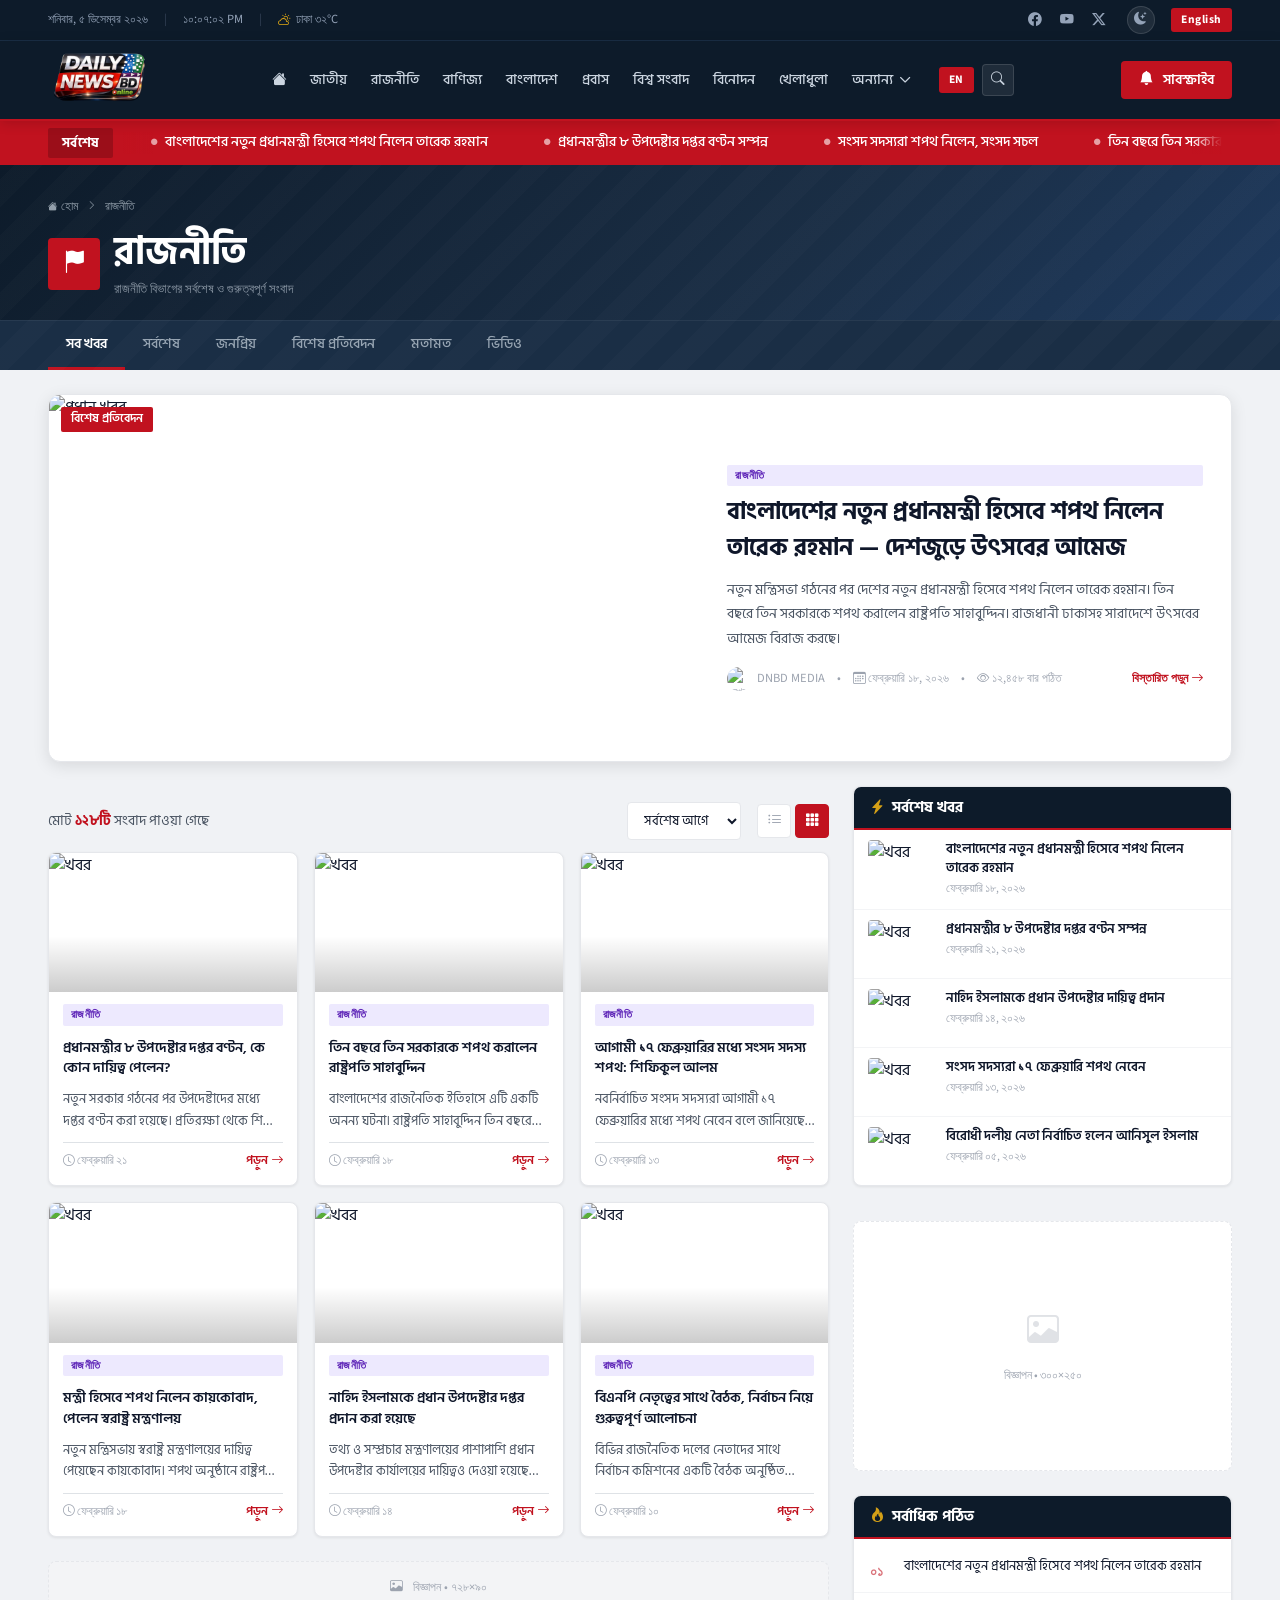
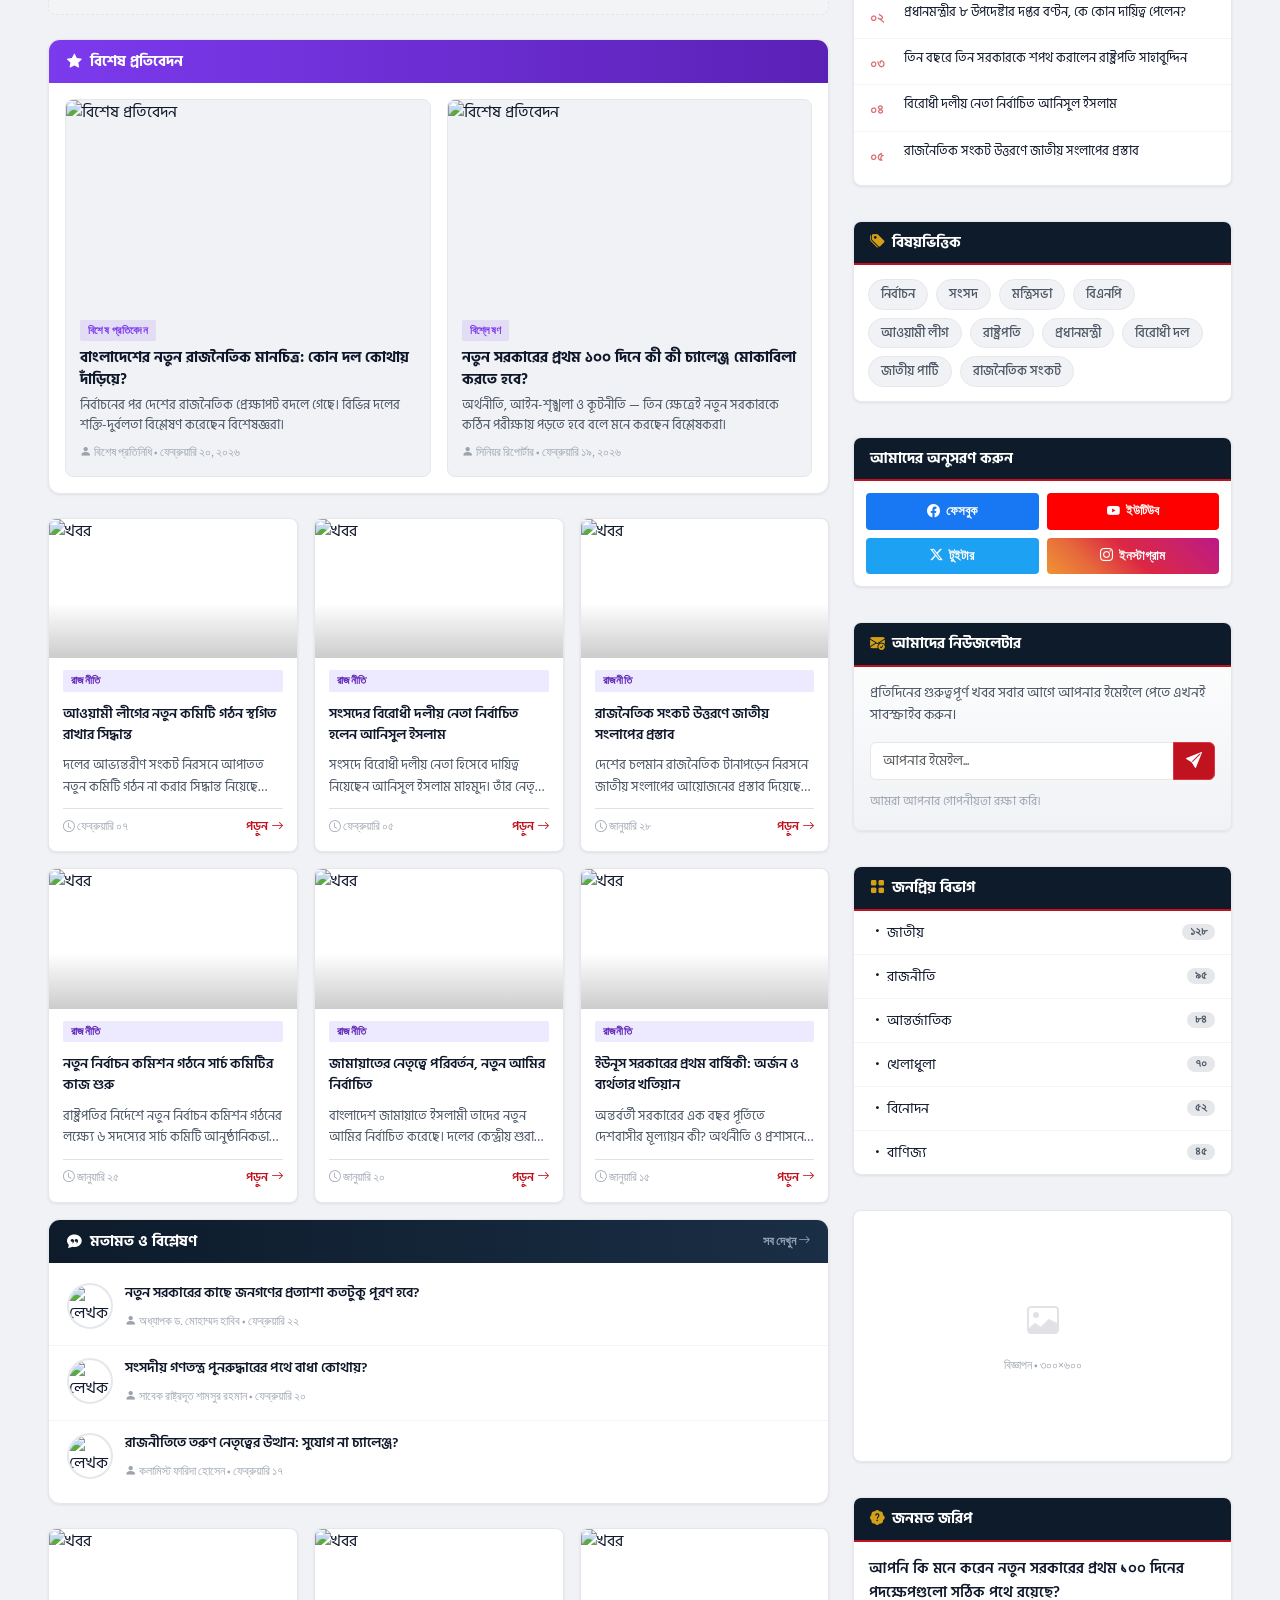
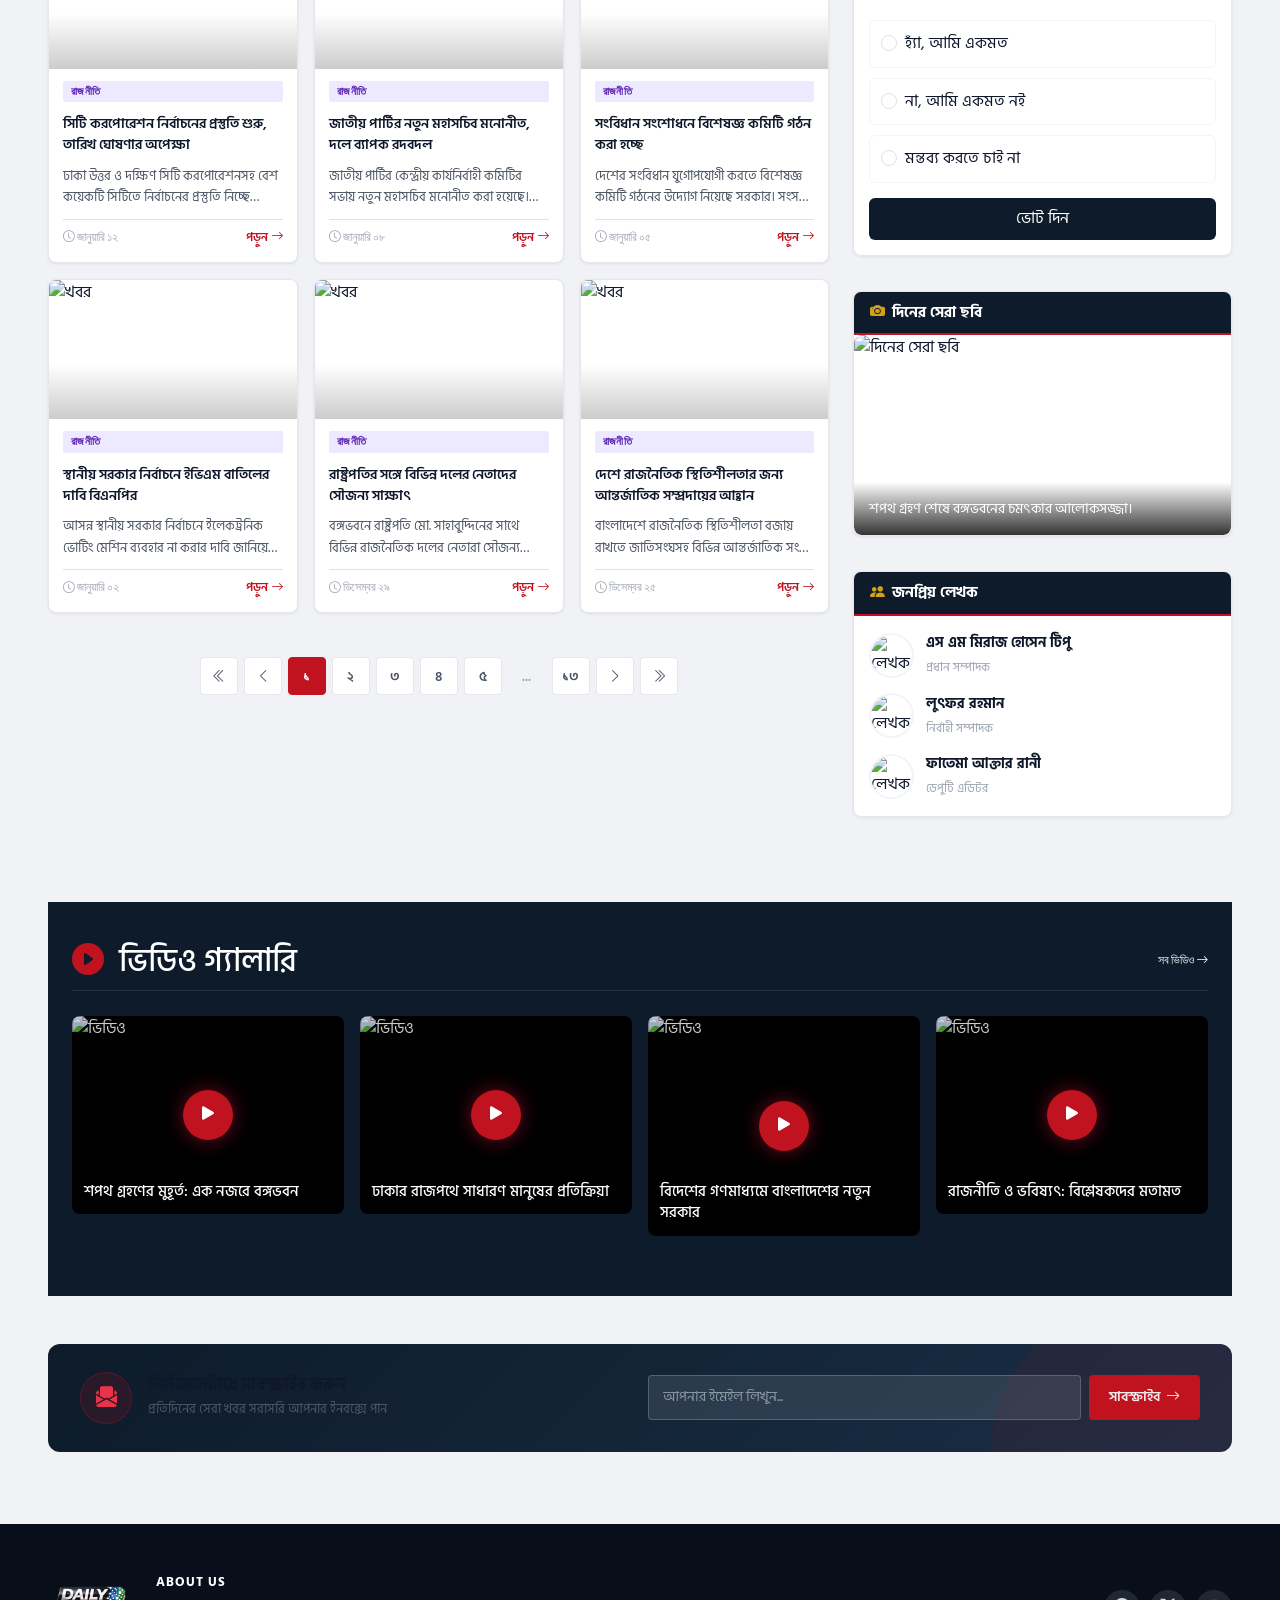
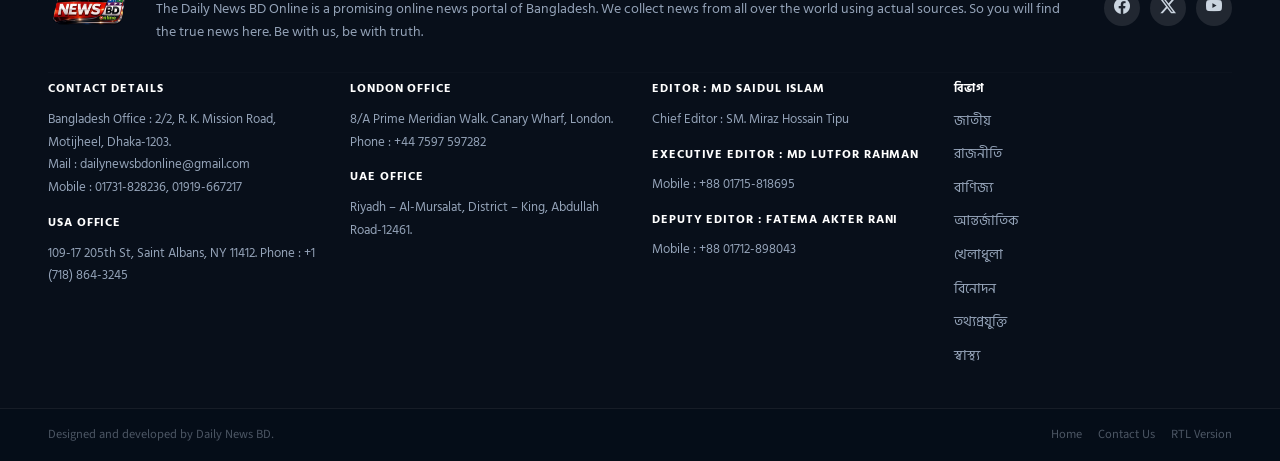
==== commit d07f54b9: "feat: Implement comprehensive styling for the article detail page and refine existing UI elements li" ====
--- a/news-category.html
+++ b/news-category.html
@@ -13,7 +13,6 @@
   <link rel="stylesheet" href="style.css" />
 </head>
 <body>
-
   <!-- ===== UTILITY BAR ===== -->
   <div class="utility-bar">
     <div class="container-fluid px-3 px-lg-5">
@@ -762,13 +761,162 @@
                 <a href="#" class="sf-btn ig"><i class="bi bi-instagram"></i> ইনস্টাগ্রাম</a>
               </div>
             </div>
-
+            
+            <div class="sticky-sidebar-wrap">
+              <!-- Newsletter Widget -->
+              <div class="cat-sidebar-widget mt-4 sidebar-newsletter">
+                <div class="csw-header"><h3><i class="bi bi-envelope-check-fill"></i> আমাদের নিউজলেটার</h3></div>
+                <div class="snl-body p-3">
+                  <p class="m-0 mb-3" style="font-size: 0.85rem; color: var(--text-secondary);">প্রতিদিনের গুরুত্বপূর্ণ খবর সবার আগে আপনার ইমেইলে পেতে এখনই সাবস্ক্রাইব করুন।</p>
+                  <div class="input-group mb-2">
+                    <input type="email" class="form-control" placeholder="আপনার ইমেইল..." style="font-size: 0.85rem; border-color: var(--border);">
+                    <button class="btn btn-danger" type="button" style="background-color: var(--crimson);"><i class="bi bi-send-fill"></i></button>
+                  </div>
+                  <small style="font-size: 0.72rem; color: var(--text-muted);">আমরা আপনার গোপনীয়তা রক্ষা করি।</small>
+                </div>
+              </div>
+
+              <!-- Popular Categories Widget -->
+              <div class="cat-sidebar-widget mt-4">
+                <div class="csw-header"><h3><i class="bi bi-grid-fill"></i> জনপ্রিয় বিভাগ</h3></div>
+                <ul class="sidebar-cat-list list-unstyled mb-0">
+                  <li><a href="news-category.html?cat=জাতীয়"><span><i class="bi bi-dot"></i> জাতীয়</span> <span class="badge">১২৮</span></a></li>
+                  <li><a href="news-category.html?cat=রাজনীতি"><span><i class="bi bi-dot"></i> রাজনীতি</span> <span class="badge">৯৫</span></a></li>
+                  <li><a href="news-category.html?cat=আন্তর্জাতিক"><span><i class="bi bi-dot"></i> আন্তর্জাতিক</span> <span class="badge">৮৪</span></a></li>
+                  <li><a href="news-category.html?cat=খেলাধুলা"><span><i class="bi bi-dot"></i> খেলাধুলা</span> <span class="badge">৭০</span></a></li>
+                  <li><a href="news-category.html?cat=বিনোদন"><span><i class="bi bi-dot"></i> বিনোদন</span> <span class="badge">৫২</span></a></li>
+                  <li><a href="news-category.html?cat=বাণিজ্য"><span><i class="bi bi-dot"></i> বাণিজ্য</span> <span class="badge">৪৫</span></a></li>
+                </ul>
+              </div>
+
+              <!-- Ad Placeholder -->
+              <div class="cat-sidebar-widget mt-4">
+                <div class="sidebar-ad" style="margin-bottom:0; border:none; box-shadow:none;">
+                  <i class="bi bi-image"></i>
+                  <span>বিজ্ঞাপন • ৩০০×৬০০</span>
+                </div>
+              </div>
+
+              <!-- Interactive Poll Widget -->
+              <div class="cat-sidebar-widget mt-4">
+                <div class="csw-header"><h3><i class="bi bi-patch-question-fill"></i> জনমত জরিপ</h3></div>
+                <div class="poll-widget-body">
+                  <p class="poll-question">আপনি কি মনে করেন নতুন সরকারের প্রথম ১০০ দিনের পদক্ষেপগুলো সঠিক পথে রয়েছে?</p>
+                  <div class="poll-options">
+                    <div class="form-check">
+                      <input class="form-check-input" type="radio" name="pollRadio" id="poll1">
+                      <label class="form-check-label" for="poll1">হ্যাঁ, আমি একমত</label>
+                    </div>
+                    <div class="form-check">
+                      <input class="form-check-input" type="radio" name="pollRadio" id="poll2">
+                      <label class="form-check-label" for="poll2">না, আমি একমত নই</label>
+                    </div>
+                    <div class="form-check">
+                      <input class="form-check-input" type="radio" name="pollRadio" id="poll3">
+                      <label class="form-check-label" for="poll3">মন্তব্য করতে চাই না</label>
+                    </div>
+                  </div>
+                  <button class="poll-btn">ভোট দিন</button>
+                </div>
+              </div>
+
+              <!-- Photo of the Day Widget -->
+              <div class="cat-sidebar-widget mt-4">
+                <div class="csw-header"><h3><i class="bi bi-camera-fill"></i> দিনের সেরা ছবি</h3></div>
+                <div class="photo-day-card">
+                  <img src="https://picsum.photos/seed/pday1/400/300" alt="দিনের সেরা ছবি">
+                  <div class="photo-day-info">
+                    <p>শপথ গ্রহণ শেষে বঙ্গভবনের চমৎকার আলোকসজ্জা।</p>
+                  </div>
+                </div>
+              </div>
+
+              <!-- Top Contributors Widget -->
+              <div class="cat-sidebar-widget mt-4">
+                <div class="csw-header"><h3><i class="bi bi-people-fill"></i> জনপ্রিয় লেখক</h3></div>
+                <div class="contributors-list">
+                  <a href="#" class="contributor-item">
+                    <img src="https://picsum.photos/seed/user1/60/60" alt="লেখক">
+                    <div class="contributor-info"><strong>এস এম মিরাজ হোসেন টিপু</strong><span>প্রধান সম্পাদক</span></div>
+                  </a>
+                  <a href="#" class="contributor-item">
+                    <img src="https://picsum.photos/seed/user2/60/60" alt="লেখক">
+                    <div class="contributor-info"><strong>লুৎফর রহমান</strong><span>নির্বাহী সম্পাদক</span></div>
+                  </a>
+                  <a href="#" class="contributor-item">
+                    <img src="https://picsum.photos/seed/user3/60/60" alt="লেখক">
+                    <div class="contributor-info"><strong>ফাতেমা আক্তার রানী</strong><span>ডেপুটি এডিটর</span></div>
+                  </a>
+                </div>
+              </div>
+            </div>
           </aside>
         </div>
-
       </div><!-- /row -->
+
+      <!-- ===== MULTIMEDIA GALLERY ===== -->
+      <section class="multimedia-section px-4">
+        <div class="multimedia-header d-flex align-items-center">
+          <h2><i class="bi bi-play-circle-fill me-2" style="color:var(--crimson)"></i> ভিডিও গ্যালারি</h2>
+          <a href="#" class="ms-auto see-all-sm" style="color:#fff">সব ভিডিও <i class="bi bi-arrow-right"></i></a>
+        </div>
+        <div class="row g-3">
+          <div class="col-md-3 col-sm-6">
+            <div class="video-card">
+              <img src="https://picsum.photos/seed/vid1/400/225" alt="ভিডিও">
+              <div class="play-btn-overlay"><i class="bi bi-play-fill"></i></div>
+              <div class="video-info"><h5>শপথ গ্রহণের মুহূর্ত: এক নজরে বঙ্গভবন</h5></div>
+            </div>
+          </div>
+          <div class="col-md-3 col-sm-6">
+            <div class="video-card">
+              <img src="https://picsum.photos/seed/vid2/400/225" alt="ভিডিও">
+              <div class="play-btn-overlay"><i class="bi bi-play-fill"></i></div>
+              <div class="video-info"><h5>ঢাকার রাজপথে সাধারণ মানুষের প্রতিক্রিয়া</h5></div>
+            </div>
+          </div>
+          <div class="col-md-3 col-sm-6">
+            <div class="video-card">
+              <img src="https://picsum.photos/seed/vid5/400/225" alt="ভিডিও">
+              <div class="play-btn-overlay"><i class="bi bi-play-fill"></i></div>
+              <div class="video-info"><h5>বিদেশের গণমাধ্যমে বাংলাদেশের নতুন সরকার</h5></div>
+            </div>
+          </div>
+          <div class="col-md-3 col-sm-6">
+            <div class="video-card">
+              <img src="https://picsum.photos/seed/vid4/400/225" alt="ভিডিও">
+              <div class="play-btn-overlay"><i class="bi bi-play-fill"></i></div>
+              <div class="video-info"><h5>রাজনীতি ও ভবিষ্যৎ: বিশ্লেষকদের মতামত</h5></div>
+            </div>
+          </div>
+        </div>
+      </section>
+
+      <!-- ===== NEWSLETTER STRIP ===== -->
+      <div class="newsletter-strip my-5">
+        <div class="row align-items-center g-3">
+          <div class="col-md-6">
+            <div class="d-flex align-items-center gap-3">
+              <div class="nl-icon"><i class="bi bi-envelope-paper-fill"></i></div>
+              <div>
+                <h3 style="color: var(--text-primary);">নিউজলেটারে সাবস্ক্রাইব করুন</h3>
+                <p style="color: var(--text-secondary);">প্রতিদিনের সেরা খবর সরাসরি আপনার ইনবক্সে পান</p>
+              </div>
+            </div>
+          </div>
+          <div class="col-md-6">
+            <div class="nl-form">
+              <input type="email" placeholder="আপনার ইমেইল লিখুন..." id="newsletterEmail">
+              <button type="button" id="nlSubscribeBtn" style="background:var(--crimson);">সাবস্ক্রাইব <i class="bi bi-arrow-right"></i></button>
+            </div>
+          </div>
+        </div>
+      </div>
+
     </div>
   </main>
+
+
 
   <!-- ===== FOOTER ===== -->
   <footer class="site-footer">
--- a/style.css
+++ b/style.css
@@ -418,14 +418,14 @@
 .ticker-track {
   display: flex;
   white-space: nowrap;
-  animation: ticker-scroll 55s linear infinite;
+  animation: ticker-scroll 25s linear infinite;
 }
 .ticker-track.paused {
   animation-play-state: paused;
 }
 @keyframes ticker-scroll {
   0% {
-    transform: translateX(100%);
+    transform: translateX(800px);
   }
   100% {
     transform: translateX(-100%);
@@ -713,6 +713,14 @@
   background: #ffe4e6;
   color: #9f1239;
 }
+.story-cat-tag.health {
+  background: #dbeafe;
+  color: #1d4ed8;
+}
+.story-cat-tag.environment {
+  background: #fef3c7;
+  color: #92400e;
+}
 [data-theme="dark"] .story-cat-tag.politics {
   background: rgba(124, 58, 237, 0.2);
   color: #c4b5fd;
@@ -1538,6 +1546,10 @@
 .en-tag.intl {
   background: #cffafe;
   color: #0e7490;
+}
+.en-tag.ntnl {
+  background: #cffafe;
+  color: #059669;
 }
 [data-theme="dark"] .en-tag.politics {
   background: rgba(124, 58, 237, 0.2);
@@ -2130,6 +2142,10 @@
     flex: 0 0 50%;
     max-width: 50% !important;
   }
+  @keyframes ticker-scroll {
+    0% { transform: translateX(400px); }
+    100% { transform: translateX(-100%); }
+  }
 }
 @media (max-width: 575px) {
   .trend-card {
@@ -2908,3 +2924,793 @@
   font-size: 0.72rem;
   color: var(--text-muted);
 }
+
+
+  /* ===== ARTICLE DETAIL PAGE STYLES ===== */
+  
+  /* Article Hero */
+  .article-hero {
+    position: relative;
+    width: 100%;
+    max-height: 520px;
+    overflow: hidden;
+    background: var(--navy);
+  }
+  .article-hero img {
+    width: 100%;
+    height: 520px;
+    object-fit: cover;
+    display: block;
+    opacity: 0.85;
+  }
+  .article-hero-overlay {
+    position: absolute;
+    inset: 0;
+    background: linear-gradient(to top, rgba(0,0,0,0.75) 0%, rgba(0,0,0,0.25) 50%, transparent 100%);
+  }
+  .article-hero-caption {
+    position: absolute;
+    bottom: 0;
+    left: 0;
+    right: 0;
+    padding: 20px 24px 16px;
+  }
+  .article-hero-caption .story-cat-badge {
+    position: static;
+    display: inline-block;
+    margin-bottom: 12px;
+  }
+  .article-hero-title {
+    font-family: var(--font-bn);
+    font-size: clamp(1.3rem, 3.5vw, 2.2rem);
+    font-weight: 700;
+    color: #fff;
+    line-height: 1.4;
+    text-shadow: 0 2px 8px rgba(0,0,0,0.5);
+    margin: 0;
+    max-width: 860px;
+  }
+  @media (max-width: 767px) {
+    .article-hero img { height: 240px; }
+    .article-hero { max-height: 240px; }
+  }
+  /* Breadcrumb */
+  .article-breadcrumb {
+    display: flex;
+    align-items: center;
+    gap: 8px;
+    font-family: var(--font-ui);
+    font-size: 0.78rem;
+    color: var(--text-muted);
+    padding: 14px 0 10px;
+    flex-wrap: wrap;
+  }
+  .article-breadcrumb a { color: var(--text-muted); transition: color var(--transition); }
+  .article-breadcrumb a:hover { color: var(--crimson); }
+  .article-breadcrumb i { font-size: 0.6rem; }
+  /* Article Meta Bar */
+  .article-meta-bar {
+    display: flex;
+    align-items: center;
+    flex-wrap: wrap;
+    gap: 12px 20px;
+    padding: 14px 0;
+    border-top: 1px solid var(--border);
+    border-bottom: 3px solid var(--crimson);
+    margin-bottom: 28px;
+  }
+  .article-author-block {
+    display: flex;
+    align-items: center;
+    gap: 10px;
+  }
+  .article-author-block img {
+    width: 42px;
+    height: 42px;
+    border-radius: 50%;
+    object-fit: cover;
+    border: 2px solid var(--crimson);
+  }
+  .author-info strong {
+    font-family: var(--font-bn);
+    font-size: 0.9rem;
+    font-weight: 700;
+    color: var(--text-primary);
+    display: block;
+  }
+  .author-info span {
+    font-family: var(--font-ui);
+    font-size: 0.72rem;
+    color: var(--crimson);
+  }
+  .article-meta-items {
+    display: flex;
+    align-items: center;
+    gap: 16px;
+    flex-wrap: wrap;
+    font-family: var(--font-ui);
+    font-size: 0.78rem;
+    color: var(--text-muted);
+  }
+  .article-meta-items span {
+    display: flex;
+    align-items: center;
+    gap: 5px;
+  }
+  .article-meta-items i { color: var(--crimson); }
+  /* Share Buttons */
+  .share-bar {
+    display: flex;
+    align-items: center;
+    gap: 8px;
+    flex-wrap: wrap;
+    margin-left: auto;
+  }
+  .share-label {
+    font-family: var(--font-bn);
+    font-size: 0.82rem;
+    color: var(--text-secondary);
+  }
+  .share-btn {
+    display: inline-flex;
+    align-items: center;
+    gap: 5px;
+    padding: 6px 14px;
+    border-radius: 20px;
+    font-family: var(--font-ui);
+    font-size: 0.75rem;
+    font-weight: 700;
+    color: #fff;
+    border: none;
+    cursor: pointer;
+    transition: opacity var(--transition), transform var(--transition);
+    text-decoration: none;
+  }
+  .share-btn:hover { opacity: 0.88; color: #fff; transform: translateY(-1px); }
+  .share-btn.fb-btn { background: #1877f2; }
+  .share-btn.tw-btn { background: #1da1f2; }
+  .share-btn.wa-btn { background: #25d366; }
+  .share-btn.copy-btn { background: var(--navy); }
+  /* Article Body Typography */
+  .article-body {
+    font-family: var(--font-bn);
+    font-size: 1.05rem;
+    color: var(--text-primary);
+    line-height: 1.9;
+  }
+  .article-lead {
+    font-family: var(--font-bn);
+    font-size: 1.15rem;
+    font-weight: 500;
+    color: var(--text-secondary);
+    line-height: 1.8;
+    border-left: 4px solid var(--crimson);
+    padding: 12px 20px;
+    background: rgba(193, 18, 31, 0.04);
+    border-radius: 0 var(--radius-sm) var(--radius-sm) 0;
+    margin-bottom: 24px;
+  }
+  [data-theme="dark"] .article-lead { background: rgba(193,18,31,0.08); }
+  .article-body p {
+    margin-bottom: 20px;
+  }
+  .article-body h2 {
+    font-family: var(--font-bn);
+    font-size: 1.3rem;
+    font-weight: 700;
+    color: var(--text-primary);
+    margin: 32px 0 14px;
+    padding-bottom: 8px;
+    border-bottom: 2px solid var(--border);
+    position: relative;
+  }
+  .article-body h2::after {
+    content: '';
+    position: absolute;
+    bottom: -2px;
+    left: 0;
+    width: 50px;
+    height: 2px;
+    background: var(--crimson);
+  }
+  .article-body h3 {
+    font-family: var(--font-bn);
+    font-size: 1.1rem;
+    font-weight: 700;
+    color: var(--text-primary);
+    margin: 24px 0 12px;
+  }
+  .article-body blockquote {
+    margin: 28px 0;
+    padding: 20px 24px;
+    background: var(--card-bg);
+    border: 1px solid var(--border);
+    border-left: 5px solid var(--gold);
+    border-radius: var(--radius-sm);
+    box-shadow: var(--shadow-sm);
+  }
+  .article-body blockquote p {
+    font-family: var(--font-bn);
+    font-size: 1.1rem;
+    font-weight: 500;
+    color: var(--text-primary);
+    font-style: italic;
+    margin: 0;
+    line-height: 1.7;
+  }
+  .article-body blockquote cite {
+    display: block;
+    font-family: var(--font-ui);
+    font-size: 0.8rem;
+    font-weight: 600;
+    color: var(--gold);
+    margin-top: 10px;
+    font-style: normal;
+  }
+  .article-body .inline-img {
+    margin: 24px 0;
+    border-radius: var(--radius);
+    overflow: hidden;
+    box-shadow: var(--shadow-md);
+  }
+  .article-body .inline-img img {
+    width: 100%;
+    aspect-ratio: 16/9;
+    object-fit: cover;
+  }
+  .article-body .inline-img figcaption {
+    font-family: var(--font-ui);
+    font-size: 0.78rem;
+    color: var(--text-muted);
+    padding: 8px 12px;
+    background: var(--card-bg);
+    border: 1px solid var(--border);
+    border-top: none;
+    border-radius: 0 0 var(--radius-sm) var(--radius-sm);
+  }
+  .article-body ul, .article-body ol {
+    padding-left: 24px;
+    margin-bottom: 20px;
+  }
+  .article-body ul { list-style: disc; }
+  .article-body ol { list-style: decimal; }
+  .article-body li {
+    margin-bottom: 8px;
+    line-height: 1.7;
+  }
+  /* Highlight box */
+  .highlight-box {
+    background: linear-gradient(135deg, rgba(193,18,31,0.06), rgba(193,18,31,0.02));
+    border: 1px solid rgba(193,18,31,0.2);
+    border-radius: var(--radius);
+    padding: 18px 20px;
+    margin: 24px 0;
+  }
+  .highlight-box strong {
+    display: block;
+    font-family: var(--font-bn);
+    font-size: 0.9rem;
+    font-weight: 700;
+    color: var(--crimson);
+    margin-bottom: 8px;
+    display: flex;
+    align-items: center;
+    gap: 6px;
+  }
+  [data-theme="dark"] .highlight-box {
+    background: rgba(193,18,31,0.1);
+    border-color: rgba(193,18,31,0.3);
+  }
+  /* Tags section */
+  .article-tags {
+    display: flex;
+    align-items: center;
+    flex-wrap: wrap;
+    gap: 8px;
+    padding: 20px 0;
+    border-top: 1px solid var(--border);
+    border-bottom: 1px solid var(--border);
+    margin: 28px 0;
+  }
+  .tags-label {
+    font-family: var(--font-bn);
+    font-size: 0.88rem;
+    font-weight: 600;
+    color: var(--text-secondary);
+  }
+  .article-tag-pill {
+    font-family: var(--font-bn);
+    font-size: 0.8rem;
+    color: var(--text-secondary);
+    background: var(--bg);
+    border: 1px solid var(--border);
+    border-radius: 20px;
+    padding: 4px 12px;
+    cursor: pointer;
+    transition: all var(--transition);
+    text-decoration: none;
+  }
+  .article-tag-pill:hover {
+    background: var(--crimson);
+    border-color: var(--crimson);
+    color: #fff;
+  }
+  /* Bottom Share Bar */
+  .article-bottom-share {
+    background: var(--card-bg);
+    border: 1px solid var(--border);
+    border-radius: var(--radius);
+    padding: 18px 20px;
+    display: flex;
+    align-items: center;
+    justify-content: space-between;
+    flex-wrap: wrap;
+    gap: 14px;
+    margin-bottom: 32px;
+  }
+  .abs-left {
+    font-family: var(--font-bn);
+    font-size: 0.88rem;
+    font-weight: 600;
+    color: var(--text-secondary);
+  }
+  /* Article Sidebar */
+  .detail-sidebar-widget {
+    background: var(--card-bg);
+    border-radius: var(--radius);
+    overflow: hidden;
+    box-shadow: var(--shadow-sm);
+    border: 1px solid var(--border);
+    margin-bottom: 24px;
+  }
+  .dsw-header {
+    padding: 12px 16px;
+    background: var(--navy);
+    border-bottom: 2px solid var(--crimson);
+  }
+  .dsw-header h3 {
+    font-family: var(--font-bn);
+    font-size: 0.92rem;
+    font-weight: 700;
+    color: #fff;
+    margin: 0;
+    display: flex;
+    align-items: center;
+    gap: 7px;
+  }
+  .dsw-header h3 i { color: var(--gold); }
+  /* Sidebar news mini list */
+  .detail-news-list li {
+    display: flex;
+    gap: 10px;
+    padding: 10px 14px;
+    border-bottom: 1px solid var(--border-light);
+    align-items: flex-start;
+  }
+  .detail-news-list li:last-child { border-bottom: none; }
+  .dnl-num {
+    font-family: var(--font-en);
+    font-size: 1.1rem;
+    font-weight: 700;
+    color: var(--crimson);
+    opacity: 0.5;
+    flex-shrink: 0;
+    width: 24px;
+    line-height: 1.3;
+  }
+  .dnl-body h5 {
+    font-family: var(--font-bn);
+    font-size: 0.84rem;
+    font-weight: 600;
+    color: var(--text-primary);
+    line-height: 1.45;
+    margin-bottom: 3px;
+  }
+  .dnl-body h5 a:hover { color: var(--crimson); }
+  /* Related Articles */
+  .related-section {
+    margin-top: 48px;
+    padding-top: 28px;
+    border-top: 3px solid var(--crimson);
+  }
+  .related-section-title {
+    font-family: var(--font-bn);
+    font-size: 1.3rem;
+    font-weight: 700;
+    color: var(--text-primary);
+    margin-bottom: 20px;
+    display: flex;
+    align-items: center;
+    gap: 10px;
+  }
+  .related-section-title i { color: var(--crimson); }
+  .related-card {
+    background: var(--card-bg);
+    border-radius: var(--radius);
+    overflow: hidden;
+    box-shadow: var(--shadow-sm);
+    border: 1px solid var(--border);
+    transition: box-shadow var(--transition), transform var(--transition);
+    height: 100%;
+  }
+  .related-card:hover { box-shadow: var(--shadow-md); transform: translateY(-3px); }
+  .related-card-img {
+    aspect-ratio: 16/9;
+    overflow: hidden;
+  }
+  .related-card-img img { width: 100%; height: 100%; object-fit: cover; }
+  .related-card-body { padding: 14px 16px; }
+  .related-card-body h4 {
+    font-family: var(--font-bn);
+    font-size: 0.95rem;
+    font-weight: 600;
+    line-height: 1.5;
+    color: var(--text-primary);
+    margin-bottom: 8px;
+  }
+  .related-card-body h4 a:hover { color: var(--crimson); }
+  .related-card-body .news-card-meta { margin-top: auto; }
+  /* Sidebar — no sticky, scrolls naturally with the page */
+  .detail-sticky-sidebar { display: flex; flex-direction: column; gap: 0; }
+  /* Print/FontSize controls */
+  .article-controls {
+    display: flex;
+    align-items: center;
+    gap: 8px;
+    margin-left: auto;
+  }
+  .ctrl-btn {
+    width: 32px;
+    height: 32px;
+    background: var(--card-bg);
+    border: 1px solid var(--border);
+    border-radius: var(--radius-sm);
+    display: flex;
+    align-items: center;
+    justify-content: center;
+    color: var(--text-secondary);
+    cursor: pointer;
+    font-size: 0.85rem;
+    transition: all var(--transition);
+  }
+  .ctrl-btn:hover { background: var(--crimson); border-color: var(--crimson); color: #fff; }
+  /* Progress bar */
+  .reading-progress {
+    position: fixed;
+    top: 0;
+    left: 0;
+    height: 3px;
+    background: var(--crimson);
+    z-index: 9999;
+    transition: width 0.1s ease;
+    width: 0%;
+  }
+  /* Ad sidebar */
+  .detail-ad {
+    background: var(--card-bg);
+    border: 1px dashed var(--border);
+    border-radius: var(--radius);
+    height: 300px;
+    display: flex;
+    align-items: center;
+    justify-content: center;
+    flex-direction: column;
+    gap: 8px;
+    color: var(--text-muted);
+    font-family: var(--font-ui);
+    font-size: 0.75rem;
+    margin-bottom: 24px;
+  }
+  .detail-ad i { font-size: 2rem; opacity: 0.3; }
+  /* Comments section */
+  .comments-section {
+    margin-top: 40px;
+    padding-top: 24px;
+    border-top: 1px solid var(--border);
+  }
+  .comments-title {
+    font-family: var(--font-bn);
+    font-size: 1.1rem;
+    font-weight: 700;
+    color: var(--text-primary);
+    margin-bottom: 20px;
+    display: flex;
+    align-items: center;
+    gap: 8px;
+  }
+  .comment-count {
+    background: var(--crimson);
+    color: #fff;
+    font-size: 0.75rem;
+    font-family: var(--font-ui);
+    padding: 2px 8px;
+    border-radius: 12px;
+  }
+  .comment-input-area {
+    background: var(--card-bg);
+    border: 1px solid var(--border);
+    border-radius: var(--radius);
+    padding: 16px;
+    margin-bottom: 20px;
+  }
+  .comment-input-area textarea {
+    width: 100%;
+    background: var(--bg);
+    border: 1px solid var(--border);
+    border-radius: var(--radius-sm);
+    padding: 10px 14px;
+    font-family: var(--font-bn);
+    font-size: 0.88rem;
+    color: var(--text-primary);
+    resize: vertical;
+    min-height: 90px;
+    outline: none;
+    transition: border-color var(--transition);
+  }
+  .comment-input-area textarea:focus { border-color: var(--crimson); }
+  .comment-input-area textarea::placeholder { color: var(--text-muted); }
+  .submit-comment-btn {
+    background: var(--crimson);
+    color: #fff;
+    border: none;
+    padding: 8px 20px;
+    border-radius: var(--radius-sm);
+    font-family: var(--font-bn);
+    font-size: 0.88rem;
+    font-weight: 600;
+    cursor: pointer;
+    margin-top: 10px;
+    transition: background var(--transition);
+  }
+  .submit-comment-btn:hover { background: var(--crimson-dark); }
+
+/* New Sidebar Widgets Added */
+.sidebar-cat-list li {
+  margin: 0;
+}
+.sidebar-cat-list li a {
+  display: flex;
+  justify-content: space-between;
+  align-items: center;
+  padding: 10px 16px;
+  color: var(--text-primary);
+  font-family: var(--font-bn);
+  font-size: 0.9rem;
+  border-bottom: 1px solid var(--border-light);
+  transition: all var(--transition);
+  text-decoration: none;
+}
+.sidebar-cat-list li a:hover {
+  background: var(--bg);
+  color: var(--crimson);
+  padding-left: 20px;
+}
+.sidebar-cat-list li:last-child a {
+  border-bottom: none;
+}
+.sidebar-cat-list .badge {
+  background: var(--border);
+  color: var(--text-secondary);
+  font-family: var(--font-ui);
+  font-size: 0.75rem;
+  font-weight: 600;
+  border-radius: 10px;
+  padding: 2px 8px;
+}
+.sidebar-newsletter {
+  background: linear-gradient(to bottom, var(--card-bg), var(--bg)) !important;
+}
+.sticky-sidebar-wrap {
+  position: sticky;
+  top: 90px;
+}
+/* Ensure detail sticky sidebar also has some height or GAP if needed */
+.detail-sticky-sidebar {
+  gap: 0;
+}
+/* Multimedia Gallery & Poll Widgets Added */
+.multimedia-section {
+  background: var(--navy);
+  color: #fff;
+  padding: 40px 0;
+  border-radius: var(--border-radius);
+  margin-top: 50px;
+}
+.multimedia-header {
+  margin-bottom: 25px;
+  border-bottom: 1px solid rgba(255,255,255,0.1);
+  padding-bottom: 10px;
+}
+.multimedia-header h2 {
+  font-family: var(--font-bn);
+  color: #fff;
+  margin: 0;
+}
+.video-card {
+  position: relative;
+  border-radius: 8px;
+  overflow: hidden;
+  margin-bottom: 20px;
+  background: #000;
+}
+.video-card img {
+  width: 100%;
+  aspect-ratio: 16/9;
+  object-fit: cover;
+  opacity: 0.8;
+  transition: transform 0.5s ease;
+}
+.video-card:hover img {
+  transform: scale(1.05);
+  opacity: 1;
+}
+.play-btn-overlay {
+  position: absolute;
+  top: 50%;
+  left: 50%;
+  transform: translate(-50%, -50%);
+  width: 50px;
+  height: 50px;
+  background: var(--crimson);
+  color: #fff;
+  border-radius: 50%;
+  display: flex;
+  align-items: center;
+  justify-content: center;
+  font-size: 1.5rem;
+  box-shadow: 0 0 20px rgba(220, 20, 60, 0.5);
+  z-index: 2;
+}
+.video-info {
+  padding: 12px;
+}
+.video-info h5 {
+  font-size: 0.95rem;
+  margin: 0;
+  font-family: var(--font-bn);
+  color: #fff;
+  line-height: 1.4;
+}
+
+/* Poll Widget */
+.poll-widget-body {
+  padding: 15px;
+}
+.poll-question {
+  font-family: var(--font-bn);
+  font-size: 0.95rem;
+  margin-bottom: 15px;
+  color: var(--text-primary);
+  font-weight: 600;
+}
+.poll-options .form-check {
+  margin-bottom: 10px;
+  padding: 10px 12px 10px 35px;
+  border: 1px solid var(--border-light);
+  border-radius: 6px;
+  transition: all 0.2s ease;
+  cursor: pointer;
+}
+.poll-options .form-check:hover {
+  border-color: var(--crimson);
+  background: rgba(220, 20, 60, 0.05);
+}
+.poll-options .form-check-input {
+  cursor: pointer;
+}
+.poll-btn {
+  width: 100%;
+  background: var(--navy);
+  color: #fff;
+  border: none;
+  padding: 8px;
+  border-radius: 6px;
+  font-family: var(--font-bn);
+  margin-top: 5px;
+  transition: opacity 0.2s;
+}
+.poll-btn:hover {
+  opacity: 0.9;
+}
+
+/* Increase Sidebar Gap */
+.cat-sidebar-widget, .detail-sidebar-widget {
+  margin-bottom: 35px !important;
+}
+.sticky-sidebar-wrap .cat-sidebar-widget, 
+.sticky-sidebar-wrap .detail-sidebar-widget {
+  margin-bottom: 35px !important;
+}
+
+/* Photo of the Day */
+.photo-day-card {
+  position: relative;
+  border-radius: 8px;
+  overflow: hidden;
+}
+.photo-day-card img {
+  width: 100%;
+  height: 200px;
+  object-fit: cover;
+  transition: transform 0.5s;
+}
+.photo-day-card:hover img {
+  transform: scale(1.1);
+}
+.photo-day-info {
+  position: absolute;
+  bottom: 0;
+  left: 0;
+  right: 0;
+  padding: 15px;
+  background: linear-gradient(transparent, rgba(0,0,0,0.8));
+  color: #fff;
+}
+.photo-day-info p {
+  margin: 0;
+  font-family: var(--font-bn);
+  font-size: 0.9rem;
+}
+
+/* Top Contributors */
+.contributors-list {
+  display: flex;
+  flex-direction: column;
+  gap: 12px;
+  padding: 15px;
+}
+.contributor-item {
+  display: flex;
+  align-items: center;
+  gap: 12px;
+  text-decoration: none;
+  color: var(--text-primary);
+}
+.contributor-item img {
+  width: 45px;
+  height: 45px;
+  border-radius: 50%;
+  object-fit: cover;
+  border: 2px solid var(--border-light);
+}
+.contributor-item:hover strong {
+  color: var(--crimson);
+}
+.contributor-info strong {
+  display: block;
+  font-family: var(--font-bn);
+  font-size: 0.9rem;
+}
+.contributor-info span {
+  font-size: 0.75rem;
+  color: var(--text-muted);
+}
+
+/* Recent Comments Widget */
+.recent-comments-list {
+  padding: 0;
+  margin: 0;
+}
+.recent-comment-item {
+  padding: 12px 15px;
+  border-bottom: 1px solid var(--border-light);
+}
+.recent-comment-item:last-child {
+  border-bottom: none;
+}
+.recent-comment-item p {
+  margin: 0 0 5px;
+  font-family: var(--font-bn);
+  font-size: 0.85rem;
+  color: var(--text-secondary);
+  line-height: 1.4;
+  display: -webkit-box;
+  -webkit-line-clamp: 2;
+  -webkit-box-orient: vertical;
+  overflow: hidden;
+}
+.recent-comment-item span {
+  font-size: 0.72rem;
+  color: var(--text-muted);
+}
+
